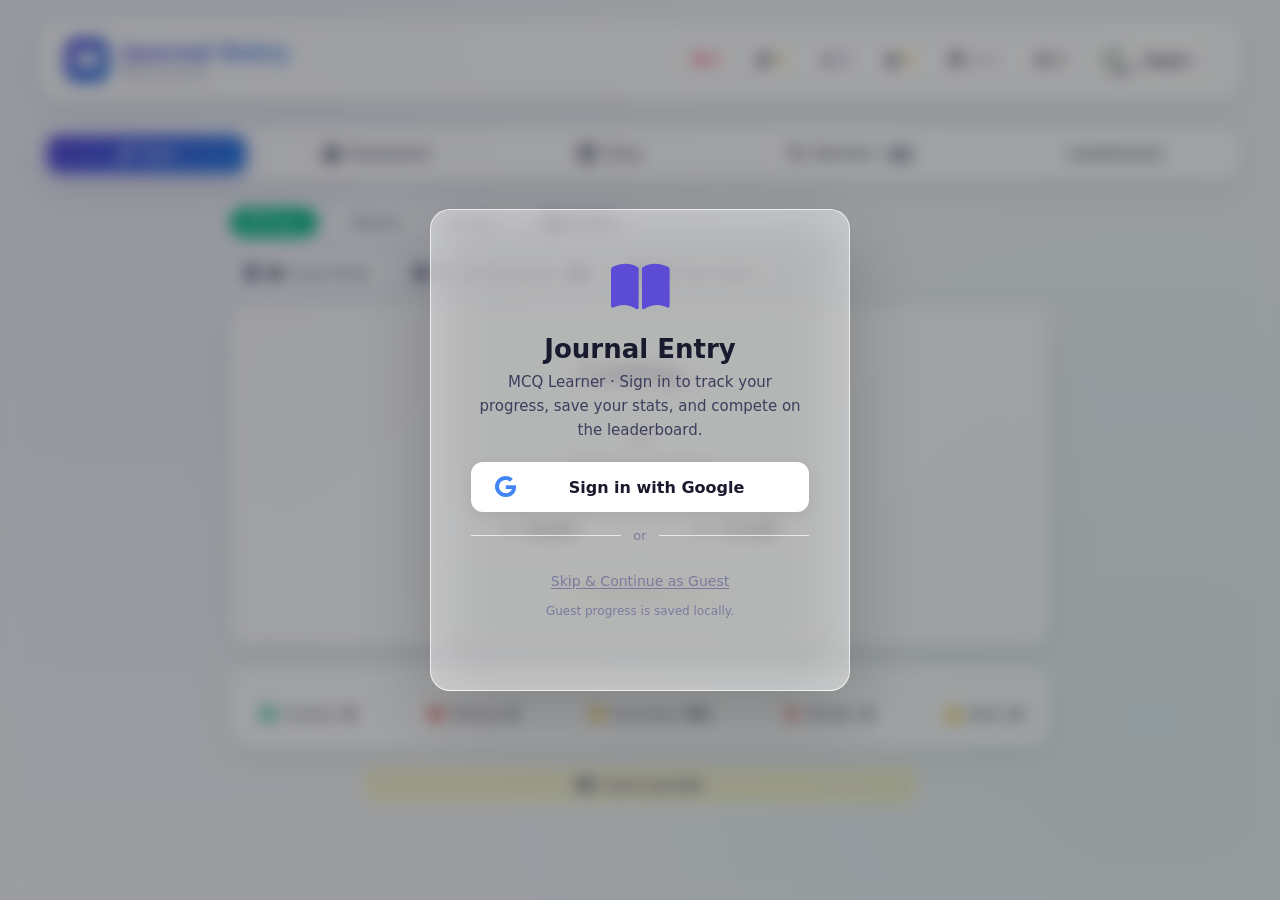
==== index.html @ 7df50076 "Add files via upload" ====
<!DOCTYPE html>
<html lang="bn">
<head>
    <meta charset="UTF-8" />
    <meta name="viewport" content="width=device-width, initial-scale=1.0" />
    <title>Journal Entry · MCQ Learner</title>
    <link rel="icon" type="image/png" href="jurnel entry.jpeg">
    <link rel="stylesheet" href="style.css">
    <link rel="stylesheet" href="https://cdnjs.cloudflare.com/ajax/libs/font-awesome/6.0.0-beta3/css/all.min.css" />
    <script src="https://www.gstatic.com/firebasejs/10.7.1/firebase-app-compat.js">
    </script>
    <script src="https://www.gstatic.com/firebasejs/10.7.1/firebase-auth-compat.js">
    </script>
    <script src="https://www.gstatic.com/firebasejs/10.7.1/firebase-firestore-compat.js">
    </script>
</head>
<body>
    <div class="app-container" id="app">

        <div class="toast-container" id="toastContainer"></div>

        <!-- ===== MAINTENANCE OVERLAY ===== -->
        <div class="maintenance-overlay" id="maintenanceOverlay">
            <div class="maintenance-box">
                <div class="m-icon">🔧</div>
                <h2>Maintenance Break</h2>
                <p>We're currently performing some improvements. Please check back shortly.</p>
                <div class="timer">
                    <i class="fas fa-clock"></i> Resumes in <span class="time" id="maintenanceCountdown">--:--</span>
                </div>
                <div class="footer-note">
                    <i class="fas fa-info-circle"></i> Thank you for your patience
                </div>
            </div>
        </div>

        <!-- ===== LOGIN OVERLAY ===== -->
        <div class="login-overlay" id="loginOverlay">
            <div class="login-card">
                <div class="login-icon"><i class="fas fa-book-open"></i></div>
                <h2>Journal Entry</h2>
                <p>MCQ Learner · Sign in to track your progress, save your stats, and compete on the leaderboard.</p>
                <button class="login-btn" id="loginBtn">
                    <i class="fab fa-google"></i>
                    <span class="btn-text">Sign in with Google</span>
                </button>
                <div class="login-loader" id="loginLoader">
                    <div class="spinner"></div>
                    <span>Signing in...</span>
                </div>
                <div class="divider">or</div>
                <button class="skip-btn" id="skipLoginBtn">Skip &amp; Continue as Guest</button>
                <p style="font-size:12px;color:var(--text-muted);margin-top:12px;">Guest progress is saved locally.</p>
            </div>
        </div>

        <!-- ===== HEADER ===== -->
        <header class="app-header" id="appHeader">
            <div class="logo-area">
                <div class="logo-icon"><i class="fas fa-book-open"></i></div>
                <div>
                    <div class="logo-text">Journal Entry</div>
                    <div class="logo-sub">MCQ Learner</div>
                </div>
            </div>
            <div class="header-stats" id="headerStats">
                <span class="stat-pill"><i class="fas fa-gem" style="color:var(--ruby-color);"></i> <span class="num rubies" id="hRubies">0</span></span>
                <span class="stat-pill"><i class="fas fa-coins"></i> <span class="num coins" id="hCoins">0</span></span>
                <span class="stat-pill"><i class="fas fa-bolt"></i> <span class="num xp" id="hXp">0</span></span>
                <span class="stat-pill"><i class="fas fa-star"></i> <span class="num points" id="hPoints">0</span></span>
                <span class="stat-pill"><i class="fas fa-trophy"></i> Lv.<span class="num level" id="hLevel">1</span></span>
                <span class="stat-pill"><i class="fas fa-fire"></i> <span class="num" id="hStreak">0</span></span>
                <div class="booster-status-bar" id="boosterStatusBar"></div>
                <div class="user-menu" id="userMenu">
                    <div class="user-info" id="userInfo">
                        <img class="user-avatar" id="userAvatar" src="https://ui-avatars.com/api/?name=Guest&background=5b4bd5&color=fff&size=36" alt="User" />
                        <span class="user-name" id="userNameDisplay">Guest</span>
                        <i class="fas fa-chevron-down"></i>
                    </div>
                    <div class="user-dropdown" id="userDropdown">
                        <button class="dropdown-item" id="logoutBtn"><i class="fas fa-sign-out-alt"></i> Sign Out</button>
                    </div>
                </div>
            </div>
        </header>

        <!-- ===== NAV ===== -->
        <nav class="nav-tabs" id="navTabs">
            <button class="nav-tab active" data-section="quiz"><i class="fas fa-pen-fancy"></i> Quiz</button>
            <button class="nav-tab" data-section="dashboard"><i class="fas fa-chart-pie"></i> Dashboard</button>
            <button class="nav-tab" data-section="shop"><i class="fas fa-store"></i> Shop</button>
            <button class="nav-tab" data-section="revision"><i class="fas fa-rotate-left"></i> Revision <span class="rev-count zero" id="revCountBadge">0</span></button>
            <button class="nav-tab" data-section="leaderboard"><i class="fas fa-ranking-star"></i> Leaderboard</button>
        </nav>

        <!-- ============================================================
        SECTION: QUIZ (UPDATED)
        ============================================================ -->
        <section class="section-panel active" id="section-quiz">
            <div class="quiz-container">

                <div class="quiz-header-bar">
                    <div class="quiz-difficulty" id="difficultyGroup">
                        <button class="diff-btn easy active" data-diff="easy"><i class="fas fa-seedling"></i> Easy</button>
                        <button class="diff-btn medium" data-diff="medium"><i class="fas fa-chart-simple"></i> Medium</button>
                        <button class="diff-btn hard" data-diff="hard"><i class="fas fa-bolt"></i> Hard</button>
                        <span id="smartDiffBadge" style="display:none;margin-left:8px;font-size:12px;font-weight:600;padding:4px 14px;border-radius:20px;background:var(--accent-1);color:#fff;">Adaptive</span>
                        <span class="diff-mode-label" id="diffModeLabel" style="margin-left:8px;">
                            <i class="fas fa-info-circle"></i> <span id="diffModeText">সরল লেনদেন</span>
                        </span>
                    </div>
                </div>

                <div class="mode-toggles">
                    <button class="mode-toggle" id="smartToggle">
                        <span class="toggle-dot"></span> <i class="fas fa-brain"></i> Smart Mode
                        <span class="smart-indicator" id="smartLevelIndicator" style="display:none;">Adaptive</span>
                    </button>
                    <button class="mode-toggle" id="revisionToggle">
                        <span class="toggle-dot"></span> <i class="fas fa-rotate-left"></i> Revision Mode
                        <span class="rev-count zero" id="revToggleCount">0</span>
                    </button>
                    <button class="mode-toggle" id="timerToggle">
                        <span class="toggle-dot"></span> <i class="fas fa-hourglass-half"></i> Timer Mode
                        <span class="timer-badge" id="timerBadge" style="display:none;">⏱</span>
                        <span class="hearts-inline" id="heartsInline">
                            <span id="heartsInlineDisplay"></span>
                            <span class="heart-count" id="heartsInlineCount">5</span>
                        </span>
                    </button>
                    <div class="timer-options" id="timerOptions">
                        <button class="timer-opt active" data-timer="5">5s</button>
                        <button class="timer-opt" data-timer="10">10s</button>
                    </div>
                </div>

                <div class="question-card" id="questionCard">
                    <div class="timer-display" id="timerDisplay">
                        <i class="fas fa-clock"></i> <span id="timerCountdown">5</span>s
                    </div>
                    <div class="transaction-display" id="transactionDisplay">Loading...</div>

                    <!-- UPDATED: Account name first, then "Debit or Credit ?" -->
                    <div class="account-prompt">
                        <strong id="accountName">—</strong>
                        <div class="account-question">Debit or Credit ?</div>
                    </div>

                    <div class="quiz-options" id="quizOptions">
                        <button class="quiz-opt debit" data-answer="debit"><i class="fas fa-arrow-right"></i> Debit</button>
                        <button class="quiz-opt credit" data-answer="credit"><i class="fas fa-arrow-left"></i> Credit</button>
                    </div>

                    <div class="quiz-action-bar">
                        <button class="hint-btn" id="hintBtn" disabled>
                            <i class="fas fa-lightbulb"></i> Use Hint
                            <span class="hint-count" id="hintCountDisplay">0</span>
                        </button>
                    </div>

                    <div class="feedback-box" id="feedbackBox">
                        <div class="fb-head">
                            <i class="fas fa-check-circle" id="fbIcon"></i>
                            <span class="fb-result" id="fbResult">Correct!</span>
                        </div>
                        <div class="fb-detail" id="fbDetail">Explanation...</div>
                        <div class="fb-rule-box" id="fbRuleBox">Rule: Asset ↑ = Debit</div>
                    </div>

                    <div class="auto-next-indicator" id="autoNextIndicator">
                        <i class="fas fa-clock"></i> Next question in <span class="countdown" id="countdownNum">5</span>s
                    </div>

                    <button class="next-btn-fallback" id="nextBtnFallback">Next Question →</button>
                </div>

                <div class="glass-card" style="margin-top:16px;">
                    <div class="quick-stats">
                        <span><i class="fas fa-check-circle" style="color:var(--accent-2);"></i> Correct: <strong id="qCorr2">0</strong></span>
                        <span><i class="fas fa-times-circle" style="color:var(--accent-4);"></i> Wrong: <strong id="qWron2">0</strong></span>
                        <span><i class="fas fa-bullseye" style="color:var(--accent-3);"></i> Accuracy: <strong id="qAcc2">0%</strong></span>
                        <span><i class="fas fa-fire" style="color:var(--accent-4);"></i> Streak: <strong id="qStreak2">0</strong></span>
                        <span><i class="fas fa-crown" style="color:var(--accent-3);"></i> Best: <strong id="qBestStreak2">0</strong></span>
                    </div>
                </div>

                <div class="Lern" style="margin-top:18px;">
                    <a href="lern.html" class="learn-more" id="learnJavedaBtn">
                        <i class="fas fa-book-open"></i> Learn Javeda
                    </a>
                </div>

            </div>
        </section>

        <!-- ============================================================
        SECTION: DASHBOARD (unchanged)
        ============================================================ -->
        <section class="section-panel" id="section-dashboard">
            <h2 style="font-size:24px;margin-bottom:20px;display:flex;align-items:center;gap:10px;">
                <i class="fas fa-chart-pie" style="color:var(--accent-1);"></i> Dashboard
            </h2>
            <div class="dash-grid" id="dashGrid">
                <div class="dash-stat"><div class="val" id="dTotal">0</div><div class="label">Total Q</div></div>
                <div class="dash-stat"><div class="val green" id="dCorrect">0</div><div class="label">Correct</div></div>
                <div class="dash-stat"><div class="val accent4" id="dWrong">0</div><div class="label">Wrong</div></div>
                <div class="dash-stat"><div class="val gold" id="dAccuracy">0%</div><div class="label">Accuracy</div></div>
                <div class="dash-stat"><div class="val coin-val" id="dCoins">0</div><div class="label">Coins</div></div>
                <div class="dash-stat"><div class="val ruby-val" id="dRubies">0</div><div class="label">Rubies</div></div>
                <div class="dash-stat"><div class="val heart-val" id="dHearts">0</div><div class="label">Hearts</div></div>
                <div class="dash-stat"><div class="val" id="dPoints">0</div><div class="label">Points</div></div>
                <div class="dash-stat"><div class="val" id="dXp">0</div><div class="label">XP</div></div>
                <div class="dash-stat"><div class="val gold" id="dLevel">1</div><div class="label">Level</div></div>
                <div class="dash-stat"><div class="val" id="dStreak">0</div><div class="label">Streak</div></div>
                <div class="dash-stat"><div class="val" id="dHints">0</div><div class="label">Hints</div></div>
            </div>

            <div class="glass-card" style="margin-bottom:20px;">
                <div style="display:flex;justify-content:space-between;font-size:14px;color:var(--text-secondary);">
                    <span><i class="fas fa-bolt" style="color:var(--accent-1);"></i> XP Progress</span>
                    <span id="xpProgressText">0 / 0</span>
                </div>
                <div class="xp-bar-wrap"><div class="xp-bar-fill" id="xpBarFill" style="width:0%;"></div></div>
            </div>

            <div class="glass-card" style="margin-bottom:20px;">
                <div style="display:flex;justify-content:space-between;align-items:center;flex-wrap:wrap;gap:8px;">
                    <span style="font-weight:600;"><i class="fas fa-award" style="color:var(--accent-3);"></i> Badges</span>
                    <span style="font-size:13px;color:var(--text-muted);" id="badgeCount">0 / 100</span>
                </div>
                <div class="badges-grid" id="badgesGrid"></div>
            </div>

            <div class="glass-card">
                <div style="font-weight:600;margin-bottom:10px;display:flex;align-items:center;gap:8px;">
                    <i class="fas fa-triangle-exclamation" style="color:var(--accent-4);"></i> Weak Topics
                    <span style="font-size:12px;font-weight:400;color:var(--text-muted);margin-left:auto;">% wrong</span>
                </div>
                <div id="weakTopics" class="text-center" style="color:var(--text-muted);padding:12px 0;">
                    No data yet.
                </div>
            </div>
        </section>

        <!-- ============================================================
        SECTION: SHOP (unchanged)
        ============================================================ -->
        <section class="section-panel" id="section-shop">
            <h2 style="font-size:24px;margin-bottom:20px;display:flex;align-items:center;gap:10px;">
                <i class="fas fa-store" style="color:var(--accent-3);"></i> Shop
            </h2>
            <div class="glass-card">
                <div style="display:flex;justify-content:space-between;align-items:center;flex-wrap:wrap;gap:12px;margin-bottom:16px;">
                    <span style="font-size:16px;color:var(--text-secondary);">
                        <i class="fas fa-coins" style="color:#d4a017;"></i> Coins: <strong id="shopCoins" style="color:var(--text-primary);">0</strong>
                    </span>
                    <span style="font-size:16px;color:var(--text-secondary);">
                        <i class="fas fa-gem" style="color:var(--ruby-color);"></i> Rubies: <strong id="shopRubies" style="color:var(--text-primary);">0</strong>
                    </span>
                    <span style="font-size:16px;color:var(--text-secondary);">
                        <i class="fas fa-lightbulb" style="color:#d4a017;"></i> Hints: <strong id="shopHints" style="color:var(--text-primary);">0</strong>
                    </span>
                </div>

                <!-- Hints -->
                <div class="shop-section">
                    <div class="shop-section-title"><i class="fas fa-lightbulb"></i> Hints</div>
                    <div class="shop-grid">
                        <div class="shop-item">
                            <div class="item-name">Single Pack</div>
                            <div class="item-desc"><span class="get-label">Get</span> 1 Hint</div>
                            <div class="item-price">
                                <span class="price-tag"><span class="coin-icon"><i class="fas fa-coins"></i></span> 6</span>
                            </div>
                            <button class="item-buy" data-type="hint" data-hints="1" data-price="6" data-rubies="0">Buy</button>
                        </div>
                        <div class="shop-item">
                            <div class="item-name">Starter Pack</div>
                            <div class="item-desc"><span class="get-label">Get</span> 10 Hints</div>
                            <div class="item-price">
                                <span class="price-tag"><span class="coin-icon"><i class="fas fa-coins"></i></span> 48</span>
                            </div>
                            <button class="item-buy" data-type="hint" data-hints="10" data-price="48" data-rubies="0">Buy</button>
                        </div>
                        <div class="shop-item">
                            <div class="item-name">Pro Pack</div>
                            <div class="item-desc"><span class="get-label">Get</span> 20 Hints + <span class="ruby-icon"><i class="fas fa-gem"></i></span> 2</div>
                            <div class="item-price">
                                <span class="price-tag"><span class="coin-icon"><i class="fas fa-coins"></i></span> 90</span>
                                <span class="price-tag"><span class="ruby-icon"><i class="fas fa-gem"></i></span> 2</span>
                            </div>
                            <button class="item-buy" data-type="hint" data-hints="20" data-price="90" data-rubies="2">Buy</button>
                        </div>
                        <div class="shop-item">
                            <div class="item-name">Master Pack</div>
                            <div class="item-desc"><span class="get-label">Get</span> 50 Hints + <span class="ruby-icon"><i class="fas fa-gem"></i></span> 5</div>
                            <div class="item-price">
                                <span class="price-tag"><span class="coin-icon"><i class="fas fa-coins"></i></span> 220</span>
                                <span class="price-tag"><span class="ruby-icon"><i class="fas fa-gem"></i></span> 5</span>
                            </div>
                            <button class="item-buy" data-type="hint" data-hints="50" data-price="220" data-rubies="5">Buy</button>
                        </div>
                    </div>
                </div>

                <!-- Coin Buy -->
                <div class="shop-section">
                    <div class="shop-section-title"><i class="fas fa-exchange-alt"></i> Coin Buy</div>
                    <div class="shop-grid">
                        <div class="shop-item">
                            <div class="item-name">Pocket Of Coin</div>
                            <div class="item-desc"><span class="get-label">Get</span> 50 <span class="coin-icon"><i class="fas fa-coins"></i></span></div>
                            <div class="item-price">
                                <span class="price-tag"><span class="ruby-icon"><i class="fas fa-gem"></i></span> 20</span>
                            </div>
                            <button class="item-buy ruby-buy" data-type="buycoins" data-coins="50" data-rubies="20">Buy</button>
                        </div>
                        <div class="shop-item">
                            <div class="item-name">Pile Of Coin</div>
                            <div class="item-desc"><span class="get-label">Get</span> 100 <span class="coin-icon"><i class="fas fa-coins"></i></span></div>
                            <div class="item-price">
                                <span class="price-tag"><span class="ruby-icon"><i class="fas fa-gem"></i></span> 38</span>
                            </div>
                            <button class="item-buy ruby-buy" data-type="buycoins" data-coins="100" data-rubies="38">Buy</button>
                        </div>
                        <div class="shop-item">
                            <div class="item-name">Bag Of Coin</div>
                            <div class="item-desc"><span class="get-label">Get</span> 300 <span class="coin-icon"><i class="fas fa-coins"></i></span></div>
                            <div class="item-price">
                                <span class="price-tag"><span class="ruby-icon"><i class="fas fa-gem"></i></span> 110</span>
                            </div>
                            <button class="item-buy ruby-buy" data-type="buycoins" data-coins="300" data-rubies="110">Buy</button>
                        </div>
                    </div>
                </div>

                <!-- Boosters -->
                <div class="shop-section">
                    <div class="shop-section-title"><i class="fas fa-rocket"></i> Boosters</div>
                    <div class="shop-grid">
                        <div class="shop-item" id="boosterPoint">
                            <div class="item-name">Point Booster</div>
                            <div class="item-desc">2× Points · 10 min</div>
                            <div class="item-price">
                                <span class="price-tag"><span class="coin-icon"><i class="fas fa-coins"></i></span> 25</span>
                                <span class="price-tag"><span class="ruby-icon"><i class="fas fa-gem"></i></span> 30</span>
                            </div>
                            <button class="item-buy gold" data-type="booster" data-booster="point" data-price-coins="25" data-price-rubies="30">Buy</button>
                            <div id="boosterPointStatus" style="margin-top:4px;"></div>
                        </div>
                        <div class="shop-item" id="boosterCoin">
                            <div class="item-name">Coin Booster</div>
                            <div class="item-desc">1.5× Coins · 5 min</div>
                            <div class="item-price">
                                <span class="price-tag"><span class="ruby-icon"><i class="fas fa-gem"></i></span> 50</span>
                            </div>
                            <button class="item-buy ruby-buy" data-type="booster" data-booster="coin" data-price-coins="0" data-price-rubies="50">Buy</button>
                            <div id="boosterCoinStatus" style="margin-top:4px;"></div>
                        </div>
                        <div class="shop-item" id="boosterStreak">
                            <div class="item-name">No Streak Break</div>
                            <div class="item-desc">Next 10 wrong don't break streak</div>
                            <div class="item-price">
                                <span class="price-tag"><span class="coin-icon"><i class="fas fa-coins"></i></span> 50</span>
                                <span class="price-tag"><span class="ruby-icon"><i class="fas fa-gem"></i></span> 15</span>
                            </div>
                            <button class="item-buy gold" data-type="booster" data-booster="streak" data-price-coins="50" data-price-rubies="15">Buy</button>
                            <div id="boosterStreakStatus" style="margin-top:4px;"></div>
                        </div>
                    </div>
                </div>

                <div class="text-center" style="margin-top:16px;font-size:13px;color:var(--text-muted);">
                    <i class="fas fa-info-circle"></i> Boosters activate immediately upon purchase.
                </div>
            </div>
        </section>

        <!-- ============================================================
        SECTION: REVISION (unchanged)
        ============================================================ -->
        <section class="section-panel" id="section-revision">
            <h2 style="font-size:24px;margin-bottom:20px;display:flex;align-items:center;gap:10px;">
                <i class="fas fa-rotate-left" style="color:var(--accent-1);"></i> Revision Mode
            </h2>
            <div class="glass-card">
                <p style="color:var(--text-secondary);margin-bottom:16px;">
                    Your wrong answers are saved. Activate <strong>Revision Mode</strong> in the Quiz to practice them again.
                </p>
                <div style="display:flex;gap:12px;flex-wrap:wrap;margin-bottom:16px;">
                    <button class="mode-toggle active" id="revisionModeBtn" style="margin-bottom:0;">
                        <span class="toggle-dot" style="background:var(--accent-1);"></span>
                        <i class="fas fa-rotate-left"></i> Revision Mode Active
                    </button>
                    <button class="mode-toggle" id="refreshRevisionBtn" style="margin-bottom:0;">
                        <i class="fas fa-sync"></i> Refresh
                    </button>
                </div>
                <div id="revisionListContainer">
                    <div class="revision-list" id="revisionList">
                        <div class="empty-state" style="padding:20px;">
                            <i class="fas fa-spinner fa-spin"></i>
                            <h3>Loading...</h3>
                        </div>
                    </div>
                </div>
            </div>
        </section>

        <!-- ============================================================
        SECTION: LEADERBOARD (unchanged)
        ============================================================ -->
        <section class="section-panel" id="section-leaderboard">
            <h2 style="font-size:24px;margin-bottom:20px;display:flex;align-items:center;gap:10px;">
                <i class="fas fa-ranking-star" style="color:var(--accent-1);"></i> Leaderboard
                <span style="font-size:13px;font-weight:400;color:var(--text-muted);margin-left:auto;">
                    <i class="fas fa-sync-alt fa-fw"></i> Auto-sync
                </span>
            </h2>
            <div class="glass-card">
                <div class="lb-filter-group" id="lbFilterGroup">
                    <button class="lb-filter-btn active" data-lb="xp"><i class="fas fa-bolt"></i> Top XP</button>
                    <button class="lb-filter-btn" data-lb="points"><i class="fas fa-star"></i> Top Points</button>
                    <button class="lb-filter-btn" data-lb="accuracy"><i class="fas fa-bullseye"></i> Top Accuracy</button>
                    <button class="lb-filter-btn" data-lb="badges"><i class="fas fa-award"></i> Top Badges</button>
                </div>
                <div id="leaderboardContainer">
                    <table class="lb-table">
                        <thead><tr><th>#</th><th>User</th><th>XP</th><th>Points</th><th>Accuracy</th><th>Badges</th></tr></thead>
                        <tbody id="lbBody"></tbody>
                    </table>
                    <div id="lbEmpty" class="empty-state">
                        <i class="fas fa-inbox"></i>
                        <h3>No data yet</h3>
                        <p>Complete some quizzes to appear on the leaderboard!</p>
                    </div>
                </div>
            </div>
        </section>

    </div>
    <script src="script.js"></script>
</body>
</html>
---- style.css ----
* {
  margin: 0;
  padding: 0;
  box-sizing: border-box;
}
:root {
  --bg-body: #eef2f7;
  --glass-bg: rgba(255, 255, 255, 0.5);
  --glass-border: rgba(255, 255, 255, 0.7);
  --glass-shadow: 0 8px 32px rgba(0, 0, 0, 0.08);
  --glass-blur: 20px;
  --text-primary: #1a1a2e;
  --text-secondary: #3d3d5c;
  --text-muted: #7a7a9e;
  --accent-1: #5b4bd5;
  --accent-2: #0fb88a;
  --accent-3: #e6a800;
  --accent-4: #d94f4f;
  --ruby-color: #e0115f;
  --gradient-1: linear-gradient(135deg, #5b4bd5, #2a7de1);
  --gradient-2: linear-gradient(135deg, #0fb88a, #1ac0a0);
  --gradient-3: linear-gradient(135deg, #e6a800, #f0b800);
  --gradient-ruby: linear-gradient(135deg, #e0115f, #c0392b);
  --radius: 20px;
  --radius-sm: 12px;
  --radius-xs: 8px;
  --transition: 0.25s ease;
  --font: "Segoe UI", system-ui, -apple-system, sans-serif;
  --font-bn: "Noto Sans Bengali", "Bangla", "SolaimanLipi", sans-serif;
  --toast-bg: rgba(30, 30, 50, 0.92);
  --toast-text: #f0f4ff;
  --heart-color: #ff3b6f;
}
html {
  scroll-behavior: smooth;
}
body {
  font-family: var(--font);
  background: var(--bg-body);
  color: var(--text-primary);
  min-height: 100vh;
  padding: 20px 16px 40px;
  background-image:
    radial-gradient(
      circle at 10% 20%,
      rgba(91, 75, 213, 0.06) 0%,
      transparent 50%
    ),
    radial-gradient(
      circle at 90% 80%,
      rgba(15, 184, 138, 0.06) 0%,
      transparent 50%
    );
}
::-webkit-scrollbar {
  width: 6px;
}
::-webkit-scrollbar-track {
  background: var(--bg-body);
}
::-webkit-scrollbar-thumb {
  background: var(--accent-1);
  border-radius: 10px;
}

.learn-more {
  padding: 10px 24px;
  border-radius: var(--radius-sm);
  border: 2px solid var(--glass-border);
  background: rgba(255, 215, 0, 0.15);
  color: rgb(97, 97, 142);
  font-family: var(--font);
  font-size: 14px;
  font-weight: 600;
  cursor: pointer;
  transition: var(--transition);
  display: flex;
  align-items: center;
  gap: 8px;
  margin: 10px auto 0 auto;
  width: 68%;
  text-decoration: none;
  justify-content: center;
}
.learn-more:hover {
  background: rgba(255, 215, 0, 0.25);
  transform: translateY(-2px);
}
.app-container {
  max-width: 1200px;
  margin: 0 auto;
  position: relative;
  z-index: 1;
}

.glass-card {
  background: var(--glass-bg);
  backdrop-filter: blur(var(--glass-blur));
  -webkit-backdrop-filter: blur(var(--glass-blur));
  border: 1px solid var(--glass-border);
  border-radius: var(--radius);
  box-shadow: var(--glass-shadow);
  transition: var(--transition);
  padding: 24px 28px;
}
.glass-card:hover {
  border-color: rgba(255, 255, 255, 0.85);
  box-shadow: 0 12px 40px rgba(0, 0, 0, 0.1);
}

.app-header {
  display: flex;
  align-items: center;
  justify-content: space-between;
  flex-wrap: wrap;
  gap: 12px;
  margin-bottom: 28px;
  padding: 16px 24px;
  background: var(--glass-bg);
  backdrop-filter: blur(var(--glass-blur));
  border: 1px solid var(--glass-border);
  border-radius: var(--radius);
  box-shadow: var(--glass-shadow);
}
.logo-area {
  display: flex;
  align-items: center;
  gap: 14px;
}
.logo-icon {
  width: 44px;
  height: 44px;
  background: var(--gradient-1);
  border-radius: var(--radius-sm);
  display: flex;
  align-items: center;
  justify-content: center;
  font-size: 20px;
  font-weight: 700;
  color: #fff;
}
.logo-text {
  font-size: 22px;
  font-weight: 700;
  background: var(--gradient-1);
  -webkit-background-clip: text;
  -webkit-text-fill-color: transparent;
  background-clip: text;
  letter-spacing: 0.3px;
}
.logo-sub {
  font-size: 13px;
  color: var(--text-muted);
}
.header-stats {
  display: flex;
  align-items: center;
  gap: 10px;
  flex-wrap: wrap;
}
.stat-pill {
  background: rgba(255, 255, 255, 0.5);
  border: 1px solid var(--glass-border);
  border-radius: 30px;
  padding: 4px 12px;
  font-size: 12px;
  color: var(--text-secondary);
  display: flex;
  align-items: center;
  gap: 4px;
  backdrop-filter: blur(6px);
  white-space: nowrap;
}
.stat-pill .num {
  color: var(--text-primary);
  font-weight: 600;
}
.stat-pill i {
  font-size: 13px;
  width: 16px;
  text-align: center;
}
.stat-pill .num.points {
  color: var(--accent-3);
}
.stat-pill .num.xp {
  color: var(--accent-1);
}
.stat-pill .num.coins {
  color: #d4a017;
}
.stat-pill .num.rubies {
  color: var(--ruby-color);
}
.stat-pill .num.hearts {
  color: var(--heart-color);
}
.stat-pill .num.level {
  color: var(--accent-1);
}
.stat-pill .booster-active {
  color: var(--accent-2);
  font-size: 11px;
  margin-left: 2px;
}
.user-name-display {
  cursor: pointer;
  font-size: 13px;
  font-weight: 600;
  color: var(--text-primary);
  padding: 4px 8px;
  border-radius: 20px;
  background: rgba(255, 255, 255, 0.3);
  border: 1px solid var(--glass-border);
  transition: var(--transition);
  display: inline-flex;
  align-items: center;
  gap: 6px;
}
.user-name-display:hover {
  background: rgba(255, 255, 255, 0.55);
  border-color: var(--accent-1);
}
.user-name-display i {
  font-size: 11px;
  color: var(--text-muted);
}

.nav-tabs {
  display: flex;
  gap: 6px;
  background: var(--glass-bg);
  backdrop-filter: blur(var(--glass-blur));
  border: 1px solid var(--glass-border);
  border-radius: var(--radius);
  padding: 6px;
  margin-bottom: 28px;
  flex-wrap: wrap;
  box-shadow: var(--glass-shadow);
}
.nav-tab {
  padding: 10px 22px;
  border-radius: var(--radius-sm);
  border: none;
  background: transparent;
  color: var(--text-secondary);
  font-family: var(--font);
  font-size: 15px;
  font-weight: 500;
  cursor: pointer;
  transition: var(--transition);
  flex: 1 1 auto;
  text-align: center;
  min-width: 80px;
  display: flex;
  align-items: center;
  justify-content: center;
  gap: 8px;
}
.nav-tab:hover {
  color: var(--text-primary);
  background: rgba(255, 255, 255, 0.4);
}
.nav-tab.active {
  background: var(--gradient-1);
  color: #fff;
  box-shadow: 0 4px 16px rgba(91, 75, 213, 0.3);
}
.nav-tab i {
  font-size: 16px;
}

.section-panel {
  display: none;
  animation: fadeUp 0.35s ease;
}
.section-panel.active {
  display: block;
}
@keyframes fadeUp {
  from {
    opacity: 0;
    transform: translateY(16px);
  }
  to {
    opacity: 1;
    transform: translateY(0);
  }
}

/* ----- rest of CSS unchanged (too long, omitted for brevity) ----- */
.quiz-container {
  max-width: 820px;
  margin: 0 auto;
}
.quiz-header-bar {
  display: flex;
  justify-content: space-between;
  align-items: center;
  flex-wrap: wrap;
  gap: 12px;
  margin-bottom: 20px;
}
.quiz-difficulty {
  display: flex;
  gap: 8px;
  flex-wrap: wrap;
  align-items: center;
}
.diff-btn {
  padding: 6px 18px;
  border-radius: 30px;
  border: 1px solid var(--glass-border);
  background: rgba(255, 255, 255, 0.3);
  color: var(--text-secondary);
  font-family: var(--font);
  font-size: 13px;
  cursor: pointer;
  transition: var(--transition);
  display: flex;
  align-items: center;
  gap: 6px;
}
.diff-btn:hover {
  background: rgba(255, 255, 255, 0.55);
  color: var(--text-primary);
}
.diff-btn.active {
  background: var(--accent-1);
  border-color: var(--accent-1);
  color: #fff;
}
.diff-btn.easy.active {
  background: var(--accent-2);
  border-color: var(--accent-2);
}
.diff-btn.medium.active {
  background: var(--accent-3);
  border-color: var(--accent-3);
  color: #1a1a2e;
}
.diff-btn.hard.active {
  background: var(--accent-4);
  border-color: var(--accent-4);
}
.diff-btn.disabled-mode {
  opacity: 0.4;
  cursor: not-allowed;
  pointer-events: none;
}

.question-card {
  background: var(--glass-bg);
  backdrop-filter: blur(var(--glass-blur));
  border: 1px solid var(--glass-border);
  border-radius: var(--radius);
  padding: 32px 28px;
  box-shadow: var(--glass-shadow);
  margin-bottom: 20px;
  transition: var(--transition);
  position: relative;
}
.transaction-display {
  font-family: var(--font-bn);
  font-size: 24px;
  font-weight: 600;
  text-align: center;
  padding: 16px 0 8px;
  color: var(--text-primary);
  line-height: 1.6;
  min-height: 70px;
}
.account-prompt {
  text-align: center;
  font-size: 17px;
  color: var(--text-secondary);
  margin: 12px 0 8px;
}
.account-prompt strong {
  color: var(--text-primary);
  font-size: 22px;
  display: block;
  margin-top: 4px;
  font-family: var(--font-bn);
}
.quiz-options {
  display: flex;
  gap: 16px;
  justify-content: center;
  margin-top: 24px;
  flex-wrap: wrap;
}
.quiz-opt {
  padding: 14px 48px;
  border-radius: var(--radius-sm);
  border: 2px solid var(--glass-border);
  background: rgba(255, 255, 255, 0.3);
  color: var(--text-primary);
  font-family: var(--font);
  font-size: 17px;
  font-weight: 600;
  cursor: pointer;
  transition: var(--transition);
  min-width: 140px;
  display: flex;
  align-items: center;
  justify-content: center;
  gap: 10px;
}
.quiz-opt:hover {
  background: rgba(255, 255, 255, 0.55);
  border-color: rgba(255, 255, 255, 0.8);
  transform: translateY(-2px);
}
.quiz-opt.debit:hover {
  border-color: var(--accent-2);
  box-shadow: 0 0 24px rgba(15, 184, 138, 0.15);
}
.quiz-opt.credit:hover {
  border-color: var(--accent-4);
  box-shadow: 0 0 24px rgba(217, 79, 79, 0.15);
}
.quiz-opt:disabled {
  cursor: not-allowed;
  opacity: 0.5;
  transform: none !important;
}
.quiz-opt.correct {
  border-color: var(--accent-2) !important;
  background: rgba(15, 184, 138, 0.2) !important;
  box-shadow: 0 0 30px rgba(15, 184, 138, 0.15);
}
.quiz-opt.wrong {
  border-color: var(--accent-4) !important;
  background: rgba(217, 79, 79, 0.2) !important;
  box-shadow: 0 0 30px rgba(217, 79, 79, 0.15);
}
.quiz-opt.show-correct {
  border-color: var(--accent-2) !important;
  background: rgba(15, 184, 138, 0.1) !important;
}
.quiz-opt.timeout {
  border-color: var(--accent-4) !important;
  background: rgba(217, 79, 79, 0.25) !important;
  box-shadow: 0 0 30px rgba(217, 79, 79, 0.2);
}

.feedback-box {
  margin-top: 24px;
  padding: 18px 22px;
  border-radius: var(--radius-sm);
  display: none;
  animation: fadeUp 0.3s ease;
}
.feedback-box.show {
  display: block;
}
.feedback-box.correct {
  background: rgba(15, 184, 138, 0.12);
  border: 1px solid rgba(15, 184, 138, 0.3);
}
.feedback-box.wrong {
  background: rgba(217, 79, 79, 0.12);
  border: 1px solid rgba(217, 79, 79, 0.3);
}
.feedback-box .fb-head {
  font-size: 17px;
  font-weight: 600;
  display: flex;
  align-items: center;
  gap: 10px;
}
.feedback-box .fb-head i {
  font-size: 22px;
}
.feedback-box .fb-result {
  font-weight: 700;
  font-size: 18px;
}
.feedback-box .fb-result.correct-text {
  color: var(--accent-2);
}
.feedback-box .fb-result.wrong-text {
  color: var(--accent-4);
}
.feedback-box .fb-detail {
  margin-top: 6px;
  color: var(--text-secondary);
  font-size: 15px;
  line-height: 1.8;
}
.feedback-box .fb-detail strong {
  color: var(--text-primary);
}
.feedback-box .fb-rule-box {
  margin-top: 8px;
  padding: 10px 16px;
  background: rgba(255, 255, 255, 0.4);
  border-radius: var(--radius-xs);
  font-size: 14px;
  border-left: 3px solid var(--accent-1);
  color: var(--text-secondary);
}
.feedback-box .fb-rule-box strong {
  color: var(--text-primary);
}

.auto-next-indicator {
  text-align: center;
  margin-top: 16px;
  font-size: 13px;
  color: var(--text-muted);
  display: none;
  align-items: center;
  justify-content: center;
  gap: 8px;
}
.auto-next-indicator.show {
  display: flex;
}
.auto-next-indicator i {
  font-size: 14px;
  color: var(--accent-1);
}
.auto-next-indicator .countdown {
  font-weight: 600;
  color: var(--text-primary);
  min-width: 20px;
}

.quiz-action-bar {
  display: flex;
  gap: 12px;
  justify-content: center;
  margin-top: 16px;
  flex-wrap: wrap;
}
.hint-btn {
  padding: 10px 24px;
  border-radius: var(--radius-sm);
  border: 2px solid var(--glass-border);
  background: rgba(255, 215, 0, 0.15);
  color: var(--text-primary);
  font-family: var(--font);
  font-size: 14px;
  font-weight: 600;
  cursor: pointer;
  transition: var(--transition);
  display: flex;
  align-items: center;
  gap: 8px;
}
.hint-btn:hover:not(:disabled) {
  background: rgba(255, 215, 0, 0.25);
  transform: translateY(-2px);
}
.hint-btn:disabled {
  opacity: 0.4;
  cursor: not-allowed;
}
.hint-btn i {
  color: #d4a017;
}
.hint-btn .hint-count {
  background: rgba(0, 0, 0, 0.1);
  padding: 0 8px;
  border-radius: 12px;
  font-size: 12px;
}

.quick-stats {
  display: flex;
  flex-wrap: wrap;
  gap: 12px;
  justify-content: space-between;
  margin-top: 16px;
}
.quick-stats span {
  font-size: 14px;
  color: var(--text-secondary);
  display: flex;
  align-items: center;
  gap: 6px;
}
.quick-stats span i {
  font-size: 14px;
  width: 18px;
  text-align: center;
}
.quick-stats span strong {
  color: var(--text-primary);
  font-weight: 600;
}

.mode-toggles {
  display: flex;
  gap: 12px;
  flex-wrap: wrap;
  margin-bottom: 16px;
  align-items: center;
}
.mode-toggle {
  display: flex;
  align-items: center;
  gap: 8px;
  padding: 6px 16px 6px 12px;
  border-radius: 30px;
  border: 1px solid var(--glass-border);
  background: rgba(255, 255, 255, 0.3);
  color: var(--text-secondary);
  font-family: var(--font);
  font-size: 13px;
  cursor: pointer;
  transition: var(--transition);
}
.mode-toggle:hover {
  background: rgba(255, 255, 255, 0.5);
}
.mode-toggle.active {
  border-color: var(--accent-1);
  background: rgba(91, 75, 213, 0.1);
  color: var(--text-primary);
}
.mode-toggle .toggle-dot {
  width: 18px;
  height: 18px;
  border-radius: 50%;
  background: var(--text-muted);
  transition: var(--transition);
  display: inline-block;
  flex-shrink: 0;
}
.mode-toggle.active .toggle-dot {
  background: var(--accent-1);
  box-shadow: 0 0 16px rgba(91, 75, 213, 0.3);
}
.mode-toggle i {
  font-size: 14px;
}
.mode-toggle.disabled-mode {
  opacity: 0.4;
  cursor: not-allowed;
  pointer-events: none;
}

.hearts-inline {
  display: none;
  align-items: center;
  gap: 3px;
  font-size: 16px;
  margin-left: 4px;
  padding: 2px 10px 2px 6px;
  border-radius: 20px;
  background: rgba(255, 255, 255, 0.25);
  border: 1px solid var(--glass-border);
}
.hearts-inline.show {
  display: inline-flex;
}
.hearts-inline .heart {
  color: var(--heart-color);
  transition: all 0.3s ease;
  font-size: 14px;
}
.hearts-inline .heart.lost {
  color: #ddd;
  transform: scale(0.8);
}
.hearts-inline .heart-count {
  font-size: 11px;
  font-weight: 700;
  color: var(--text-secondary);
  margin-left: 2px;
}

.timer-options {
  display: none;
  gap: 8px;
  align-items: center;
  margin-left: 4px;
}
.timer-options.show {
  display: flex;
}
.timer-opt {
  padding: 4px 14px;
  border-radius: 20px;
  border: 1px solid var(--glass-border);
  background: rgba(255, 255, 255, 0.25);
  color: var(--text-secondary);
  font-family: var(--font);
  font-size: 12px;
  font-weight: 600;
  cursor: pointer;
  transition: var(--transition);
}
.timer-opt:hover {
  background: rgba(255, 255, 255, 0.45);
}
.timer-opt.active {
  border-color: var(--accent-1);
  background: rgba(91, 75, 213, 0.12);
  color: var(--text-primary);
}
.timer-opt:disabled {
  opacity: 0.3;
  cursor: not-allowed;
  pointer-events: none;
}
.timer-display {
  font-size: 20px;
  font-weight: 700;
  text-align: center;
  padding: 8px 0;
  color: var(--accent-1);
  font-variant-numeric: tabular-nums;
  display: none;
}
.timer-display.show {
  display: block;
}
.timer-display.warning {
  color: var(--accent-4);
  animation: pulse-timer 0.5s ease infinite alternate;
}
@keyframes pulse-timer {
  from {
    opacity: 0.6;
    transform: scale(0.98);
  }
  to {
    opacity: 1;
    transform: scale(1.02);
  }
}

.dash-grid {
  display: grid;
  grid-template-columns: repeat(auto-fit, minmax(150px, 1fr));
  gap: 16px;
  margin-bottom: 24px;
}
.dash-stat {
  text-align: center;
  padding: 20px 12px;
  background: var(--glass-bg);
  backdrop-filter: blur(10px);
  border: 1px solid var(--glass-border);
  border-radius: var(--radius-sm);
}
.dash-stat .val {
  font-size: 28px;
  font-weight: 700;
  background: var(--gradient-1);
  -webkit-background-clip: text;
  -webkit-text-fill-color: transparent;
  background-clip: text;
}
.dash-stat .val.green {
  background: var(--gradient-2);
  -webkit-background-clip: text;
  -webkit-text-fill-color: transparent;
  background-clip: text;
}
.dash-stat .val.gold {
  background: var(--gradient-3);
  -webkit-background-clip: text;
  -webkit-text-fill-color: transparent;
  background-clip: text;
}
.dash-stat .val.accent4 {
  background: var(--accent-4);
  -webkit-background-clip: text;
  -webkit-text-fill-color: transparent;
  background-clip: text;
}
.dash-stat .val.coin-val {
  color: #d4a017;
  background: none;
  -webkit-text-fill-color: #d4a017;
}
.dash-stat .val.ruby-val {
  color: var(--ruby-color);
  background: none;
  -webkit-text-fill-color: var(--ruby-color);
}
.dash-stat .val.heart-val {
  color: var(--heart-color);
  background: none;
  -webkit-text-fill-color: var(--heart-color);
}
.dash-stat .label {
  font-size: 13px;
  color: var(--text-secondary);
  margin-top: 4px;
}

.xp-bar-wrap {
  background: rgba(255, 255, 255, 0.4);
  border-radius: 30px;
  height: 8px;
  overflow: hidden;
  margin: 8px 0 4px;
}
.xp-bar-fill {
  height: 100%;
  border-radius: 30px;
  background: var(--gradient-1);
  transition: width 0.6s ease;
  width: 0%;
}
.xp-label {
  font-size: 12px;
  color: var(--text-muted);
  display: flex;
  justify-content: space-between;
}

.badges-grid {
  display: grid;
  grid-template-columns: repeat(auto-fill, minmax(150px, 1fr));
  gap: 8px;
  margin-top: 12px;
}
.badge-item {
  display: flex;
  align-items: center;
  gap: 10px;
  padding: 8px 12px;
  border-radius: var(--radius-sm);
  background: var(--glass-bg);
  border: 1px solid var(--glass-border);
  font-size: 12px;
  color: var(--text-secondary);
  transition: var(--transition);
}
.badge-item .b-icon {
  font-size: 20px;
  width: 28px;
  text-align: center;
  flex-shrink: 0;
}
.badge-item .b-icon.unlocked {
  color: var(--accent-3);
}
.badge-item .b-icon.locked {
  color: var(--text-muted);
  opacity: 0.4;
}
.badge-item .b-info .b-name {
  font-weight: 600;
  color: var(--text-primary);
  font-size: 12px;
}
.badge-item .b-info .b-desc {
  font-size: 10px;
  color: var(--text-muted);
}
.badge-item.locked {
  opacity: 0.5;
  filter: grayscale(0.4);
}

.weak-topics-container {
  display: flex;
  flex-direction: column;
  gap: 8px;
  margin-top: 8px;
}
.weak-topic-item {
  padding: 8px 14px;
  background: rgba(255, 255, 255, 0.3);
  border-radius: var(--radius-xs);
  display: flex;
  justify-content: space-between;
  align-items: center;
  font-size: 14px;
  color: var(--text-secondary);
}
.weak-topic-item .topic-name {
  font-weight: 500;
}
.weak-topic-item .topic-pct {
  font-weight: 700;
  font-size: 15px;
}
.weak-topic-item .topic-pct.high {
  color: var(--accent-4);
}
.weak-topic-item .topic-pct.medium {
  color: var(--accent-3);
}
.weak-topic-item .topic-pct.low {
  color: var(--accent-2);
}
.weak-topic-item .topic-bar-wrap {
  flex: 1;
  margin: 0 12px;
  height: 6px;
  background: rgba(255, 255, 255, 0.3);
  border-radius: 10px;
  overflow: hidden;
  max-width: 120px;
}
.weak-topic-item .topic-bar-fill {
  height: 100%;
  border-radius: 10px;
  transition: width 0.6s ease;
  background: var(--gradient-1);
}
.weak-topic-item .topic-bar-fill.high {
  background: var(--accent-4);
}
.weak-topic-item .topic-bar-fill.medium {
  background: var(--accent-3);
}
.weak-topic-item .topic-bar-fill.low {
  background: var(--accent-2);
}

.revision-list {
  display: flex;
  flex-direction: column;
  gap: 8px;
  margin-top: 12px;
}
.revision-item {
  padding: 10px 16px;
  background: rgba(255, 255, 255, 0.3);
  border-radius: var(--radius-xs);
  border-left: 3px solid var(--accent-4);
  font-size: 14px;
  color: var(--text-secondary);
  display: flex;
  justify-content: space-between;
  align-items: center;
  flex-wrap: wrap;
  gap: 8px;
}
.revision-item strong {
  color: var(--text-primary);
}
.revision-item .meta {
  font-size: 12px;
  color: var(--text-muted);
  display: block;
  margin-top: 2px;
}
.revision-item .badge-wrong {
  background: var(--accent-4);
  color: #fff;
  font-size: 10px;
  padding: 2px 10px;
  border-radius: 20px;
  font-weight: 600;
}

.lb-table {
  width: 100%;
  border-collapse: collapse;
  font-size: 14px;
}
.lb-table th {
  text-align: left;
  padding: 10px 12px;
  color: var(--text-secondary);
  font-weight: 500;
  border-bottom: 1px solid var(--glass-border);
}
.lb-table td {
  padding: 10px 12px;
  border-bottom: 1px solid rgba(0, 0, 0, 0.04);
}
.lb-table tr:hover td {
  background: rgba(255, 255, 255, 0.3);
}
.lb-rank {
  font-weight: 700;
  color: var(--accent-3);
}
.lb-rank.gold {
  color: #c8a000;
}
.lb-rank.silver {
  color: #a0a0b0;
}
.lb-rank.bronze {
  color: #b87a40;
}
.lb-user-row td {
  background: rgba(91, 75, 213, 0.06);
}
.lb-filter-group {
  display: flex;
  gap: 10px;
  flex-wrap: wrap;
  margin-bottom: 16px;
}
.lb-filter-btn {
  padding: 6px 18px;
  border-radius: 30px;
  border: 1px solid var(--glass-border);
  background: rgba(255, 255, 255, 0.3);
  color: var(--text-secondary);
  font-family: var(--font);
  font-size: 13px;
  cursor: pointer;
  transition: var(--transition);
  display: flex;
  align-items: center;
  gap: 6px;
}
.lb-filter-btn:hover {
  background: rgba(255, 255, 255, 0.55);
}
.lb-filter-btn.active {
  border-color: var(--accent-1);
  background: rgba(91, 75, 213, 0.08);
  color: var(--text-primary);
}
.empty-state {
  text-align: center;
  padding: 40px 20px;
  color: var(--text-secondary);
}
.empty-state i {
  font-size: 40px;
  margin-bottom: 12px;
  opacity: 0.4;
  color: var(--text-muted);
}
.empty-state h3 {
  color: var(--text-primary);
  margin-bottom: 6px;
}

.toast-container {
  position: fixed;
  top: 24px;
  right: 24px;
  z-index: 9999;
  display: flex;
  flex-direction: column;
  gap: 10px;
  pointer-events: none;
  max-width: 360px;
  width: 100%;
}
.toast {
  background: var(--toast-bg);
  backdrop-filter: blur(12px);
  border: 1px solid rgba(255, 255, 255, 0.15);
  border-radius: var(--radius-sm);
  padding: 14px 20px;
  color: var(--toast-text);
  font-family: var(--font);
  font-size: 14px;
  box-shadow: 0 8px 32px rgba(0, 0, 0, 0.25);
  transform: translateX(120%);
  opacity: 0;
  transition:
    transform 0.4s cubic-bezier(0.34, 1.56, 0.64, 1),
    opacity 0.3s ease;
  pointer-events: auto;
  display: flex;
  align-items: center;
  gap: 12px;
}
.toast.show {
  transform: translateX(0);
  opacity: 1;
}
.toast.hide {
  transform: translateX(120%);
  opacity: 0;
}
.toast .toast-icon {
  font-size: 22px;
  flex-shrink: 0;
  width: 32px;
  text-align: center;
}
.toast .toast-icon.gain {
  color: var(--accent-2);
}
.toast .toast-icon.loss {
  color: var(--accent-4);
}
.toast .toast-icon.coin {
  color: #d4a017;
}
.toast .toast-icon.ruby {
  color: var(--ruby-color);
}
.toast .toast-icon.heart {
  color: var(--heart-color);
}
.toast .toast-content {
  flex: 1;
}
.toast .toast-content .toast-title {
  font-weight: 600;
  font-size: 14px;
}
.toast .toast-content .toast-desc {
  font-size: 13px;
  opacity: 0.8;
  margin-top: 2px;
}
.toast .toast-content .toast-desc .highlight-gain {
  color: var(--accent-2);
  font-weight: 600;
}
.toast .toast-content .toast-desc .highlight-loss {
  color: var(--accent-4);
  font-weight: 600;
}
.toast .toast-content .toast-desc .highlight-coin {
  color: #d4a017;
  font-weight: 600;
}
.toast .toast-content .toast-desc .highlight-ruby {
  color: var(--ruby-color);
  font-weight: 600;
}
.toast .toast-content .toast-desc .highlight-heart {
  color: var(--heart-color);
  font-weight: 600;
}
.toast .toast-close {
  background: none;
  border: none;
  color: rgba(255, 255, 255, 0.4);
  font-size: 16px;
  cursor: pointer;
  padding: 4px;
  transition: var(--transition);
  pointer-events: auto;
}
.toast .toast-close:hover {
  color: rgba(255, 255, 255, 0.8);
}

.login-overlay {
  position: fixed;
  top: 0;
  left: 0;
  width: 100%;
  height: 100%;
  background: rgba(0, 0, 0, 0.35);
  backdrop-filter: blur(8px);
  -webkit-backdrop-filter: blur(8px);
  z-index: 10000;
  display: flex;
  align-items: center;
  justify-content: center;
  transition: opacity 0.5s ease;
}
.login-overlay.hidden {
  opacity: 0;
  pointer-events: none;
}
.login-card {
  background: var(--glass-bg);
  backdrop-filter: blur(30px);
  border: 1px solid var(--glass-border);
  border-radius: var(--radius);
  padding: 48px 40px;
  max-width: 420px;
  width: 100%;
  box-shadow: 0 24px 80px rgba(0, 0, 0, 0.2);
  text-align: center;
  transform: scale(0.95);
  transition: transform 0.4s cubic-bezier(0.34, 1.56, 0.64, 1);
}
.login-overlay:not(.hidden) .login-card {
  transform: scale(1);
}
.login-card .login-icon {
  font-size: 52px;
  color: var(--accent-1);
  margin-bottom: 16px;
}
.login-card h2 {
  font-size: 26px;
  font-weight: 700;
  margin-bottom: 6px;
  color: var(--text-primary);
}
.login-card p {
  color: var(--text-secondary);
  font-size: 15px;
  margin-bottom: 20px;
  line-height: 1.6;
}
.login-card .login-btn {
  display: flex;
  align-items: center;
  justify-content: center;
  gap: 12px;
  width: 100%;
  padding: 14px 24px;
  border-radius: var(--radius-sm);
  border: none;
  background: #fff;
  color: #1a1a2e;
  font-family: var(--font);
  font-size: 16px;
  font-weight: 600;
  cursor: pointer;
  transition: var(--transition);
  box-shadow: 0 4px 16px rgba(0, 0, 0, 0.08);
}
.login-card .login-btn:hover {
  transform: translateY(-2px);
  box-shadow: 0 8px 28px rgba(0, 0, 0, 0.12);
}
.login-card .login-btn i {
  font-size: 22px;
  color: #4285f4;
}
.login-card .login-btn .btn-text {
  flex: 1;
  text-align: center;
}
.login-card .login-loader {
  display: none;
  align-items: center;
  justify-content: center;
  gap: 10px;
  padding: 14px 24px;
  width: 100%;
  border-radius: var(--radius-sm);
  background: rgba(255, 255, 255, 0.3);
  color: var(--text-secondary);
  font-size: 15px;
}
.login-card .login-loader .spinner {
  width: 20px;
  height: 20px;
  border: 3px solid rgba(0, 0, 0, 0.1);
  border-top-color: var(--accent-1);
  border-radius: 50%;
  animation: spin 0.6s linear infinite;
}
@keyframes spin {
  to {
    transform: rotate(360deg);
  }
}
.login-card .skip-btn {
  display: inline-block;
  margin-top: 14px;
  color: var(--text-muted);
  font-size: 14px;
  cursor: pointer;
  transition: var(--transition);
  background: none;
  border: none;
  font-family: var(--font);
  text-decoration: underline;
  text-underline-offset: 2px;
}
.login-card .skip-btn:hover {
  color: var(--text-primary);
}
.login-card .divider {
  display: flex;
  align-items: center;
  gap: 12px;
  margin: 16px 0;
  color: var(--text-muted);
  font-size: 13px;
}
.login-card .divider::before,
.login-card .divider::after {
  content: "";
  flex: 1;
  height: 1px;
  background: var(--glass-border);
}

.user-avatar {
  width: 36px;
  height: 36px;
  border-radius: 50%;
  object-fit: cover;
  border: 2px solid var(--glass-border);
  cursor: pointer;
  transition: var(--transition);
  flex-shrink: 0;
}
.user-avatar:hover {
  border-color: var(--accent-1);
  transform: scale(1.05);
}
.user-menu {
  position: relative;
  display: inline-flex;
  align-items: center;
  gap: 8px;
  cursor: pointer;
}
.user-menu .user-info {
  display: flex;
  align-items: center;
  gap: 6px;
  padding: 4px 12px 4px 6px;
  border-radius: 30px;
  background: rgba(255, 255, 255, 0.3);
  border: 1px solid var(--glass-border);
  transition: var(--transition);
  cursor: pointer;
}
.user-menu .user-info:hover {
  background: rgba(255, 255, 255, 0.55);
  border-color: var(--accent-1);
}
.user-menu .user-info .user-name {
  font-size: 13px;
  font-weight: 600;
  color: var(--text-primary);
  max-width: 100px;
  overflow: hidden;
  text-overflow: ellipsis;
  white-space: nowrap;
}
.user-menu .user-info i {
  font-size: 10px;
  color: var(--text-muted);
}
.user-dropdown {
  position: absolute;
  top: 44px;
  right: 0;
  background: var(--glass-bg);
  backdrop-filter: blur(20px);
  border: 1px solid var(--glass-border);
  border-radius: var(--radius-sm);
  padding: 12px 0;
  min-width: 180px;
  box-shadow: var(--glass-shadow);
  display: none;
  z-index: 100;
}
.user-dropdown.show {
  display: block;
}
.user-dropdown .dropdown-item {
  display: flex;
  align-items: center;
  gap: 10px;
  padding: 8px 20px;
  color: var(--text-secondary);
  font-size: 14px;
  cursor: pointer;
  transition: var(--transition);
  border: none;
  background: none;
  width: 100%;
  font-family: var(--font);
  text-align: left;
}
.user-dropdown .dropdown-item:hover {
  background: rgba(255, 255, 255, 0.2);
  color: var(--text-primary);
}
.user-dropdown .dropdown-item i {
  width: 20px;
  text-align: center;
  font-size: 15px;
  color: var(--accent-1);
}

.rev-count {
  display: inline-block;
  background: var(--accent-4);
  color: #fff;
  font-size: 11px;
  padding: 0 8px;
  border-radius: 20px;
  font-weight: 600;
  margin-left: 4px;
}
.rev-count.zero {
  background: var(--text-muted);
}

.mode-badge {
  display: inline-block;
  font-size: 11px;
  font-weight: 600;
  padding: 2px 12px;
  border-radius: 20px;
  margin-left: 8px;
  text-transform: uppercase;
  letter-spacing: 0.3px;
}
.mode-badge.easy {
  background: var(--accent-2);
  color: #fff;
}
.mode-badge.medium {
  background: var(--accent-3);
  color: #1a1a2e;
}
.mode-badge.hard {
  background: var(--accent-4);
  color: #fff;
}

.smart-indicator {
  display: inline-block;
  font-size: 11px;
  font-weight: 600;
  padding: 2px 10px;
  border-radius: 20px;
  background: var(--accent-1);
  color: #fff;
  margin-left: 6px;
}

.shop-section {
  margin-bottom: 24px;
}
.shop-section-title {
  font-size: 18px;
  font-weight: 700;
  color: var(--text-primary);
  margin-bottom: 12px;
  display: flex;
  align-items: center;
  gap: 10px;
}
.shop-section-title i {
  color: var(--accent-1);
}
.shop-grid {
  display: grid;
  grid-template-columns: repeat(auto-fill, minmax(200px, 1fr));
  gap: 16px;
}
.shop-item {
  background: var(--glass-bg);
  border: 1px solid var(--glass-border);
  border-radius: var(--radius-sm);
  padding: 18px;
  text-align: center;
  transition: var(--transition);
}
.shop-item:hover {
  transform: translateY(-4px);
  box-shadow: var(--glass-shadow);
}
.shop-item .item-name {
  font-size: 16px;
  font-weight: 700;
  color: var(--text-primary);
}
.shop-item .item-desc {
  font-size: 12px;
  color: var(--text-muted);
  margin: 4px 0 8px;
}
.shop-item .item-desc .get-label {
  font-weight: 600;
  color: var(--accent-2);
}
.shop-item .item-price {
  font-size: 18px;
  font-weight: 700;
  margin: 6px 0;
  display: flex;
  align-items: center;
  justify-content: center;
  gap: 10px;
  flex-wrap: wrap;
}
.shop-item .item-price .price-tag {
  display: inline-flex;
  align-items: center;
  gap: 4px;
  background: rgba(0, 0, 0, 0.05);
  padding: 2px 12px;
  border-radius: 20px;
  font-size: 15px;
}
.shop-item .item-price .price-tag .coin-icon {
  color: #d4a017;
}
.shop-item .item-price .price-tag .ruby-icon {
  color: var(--ruby-color);
}
.shop-item .item-price .price-tag .coin-icon i {
  font-size: 16px;
}
.shop-item .item-price .price-tag .ruby-icon i {
  font-size: 16px;
}
.shop-item .item-buy {
  padding: 8px 24px;
  border-radius: var(--radius-sm);
  border: none;
  background: var(--gradient-1);
  color: #fff;
  font-family: var(--font);
  font-size: 13px;
  font-weight: 600;
  cursor: pointer;
  transition: var(--transition);
  margin-top: 4px;
}
.shop-item .item-buy:hover:not(:disabled) {
  transform: translateY(-2px);
  box-shadow: 0 4px 16px rgba(91, 75, 213, 0.3);
}
.shop-item .item-buy:disabled {
  opacity: 0.4;
  cursor: not-allowed;
}
.shop-item .item-buy.gold {
  background: var(--gradient-3);
  color: #1a1a2e;
}
.shop-item .item-buy.ruby-buy {
  background: var(--gradient-ruby);
}
.shop-item .booster-active-badge {
  display: inline-block;
  font-size: 11px;
  font-weight: 700;
  padding: 2px 12px;
  border-radius: 20px;
  background: var(--accent-2);
  color: #fff;
  margin-top: 6px;
}

.next-btn-fallback {
  margin-top: 12px;
  padding: 10px 24px;
  border-radius: var(--radius-sm);
  border: none;
  background: var(--gradient-1);
  color: #fff;
  font-family: var(--font);
  font-size: 14px;
  font-weight: 600;
  cursor: pointer;
  transition: var(--transition);
  display: none;
  width: 100%;
}
.next-btn-fallback:hover {
  transform: translateY(-2px);
  box-shadow: 0 4px 16px rgba(91, 75, 213, 0.3);
}
.next-btn-fallback.show {
  display: block;
}

.timer-badge {
  display: inline-block;
  font-size: 11px;
  font-weight: 700;
  padding: 2px 12px;
  border-radius: 20px;
  background: var(--accent-1);
  color: #fff;
  margin-left: 8px;
}
.timer-badge.ruby {
  background: var(--gradient-ruby);
}

.booster-status-bar {
  display: flex;
  gap: 8px;
  flex-wrap: wrap;
  padding: 4px 0;
}
.booster-status-bar .booster-badge {
  font-size: 10px;
  font-weight: 600;
  padding: 2px 10px;
  border-radius: 12px;
  background: rgba(0, 0, 0, 0.06);
  color: var(--text-secondary);
  display: flex;
  align-items: center;
  gap: 4px;
}
.booster-status-bar .booster-badge.active {
  background: var(--accent-2);
  color: #fff;
}
.booster-status-bar .booster-badge.active.point {
  background: var(--accent-3);
  color: #1a1a2e;
}
.booster-status-bar .booster-badge.active.coin {
  background: #d4a017;
  color: #fff;
}
.booster-status-bar .booster-badge.active.streak {
  background: var(--accent-1);
  color: #fff;
}

@media (max-width: 768px) {
  body {
    padding: 12px 10px 30px;
  }
  .app-header {
    flex-direction: column;
    align-items: stretch;
    gap: 12px;
    padding: 16px;
  }
  .logo-area {
    justify-content: center;
  }
  .header-stats {
    justify-content: center;
    gap: 6px;
  }
  .header-stats .stat-pill {
    font-size: 10px;
    padding: 3px 8px;
  }
  .nav-tabs {
    gap: 4px;
    padding: 4px;
    overflow-x: auto;
    flex-wrap: nowrap;
    -webkit-overflow-scrolling: touch;
  }
  .nav-tab {
    padding: 8px 14px;
    font-size: 13px;
    min-width: 70px;
    flex: 0 0 auto;
    white-space: nowrap;
  }
  .nav-tab i {
    font-size: 13px;
  }
  .glass-card {
    padding: 18px 14px;
  }
  .question-card {
    padding: 20px 14px;
  }
  .transaction-display {
    font-size: 20px;
    padding: 12px 0;
    min-height: 60px;
  }
  .account-prompt strong {
    font-size: 20px;
  }
  .quiz-opt {
    padding: 12px 20px;
    font-size: 15px;
    min-width: 90px;
    flex: 1;
  }
  .quiz-options {
    gap: 10px;
  }
  .dash-grid {
    grid-template-columns: repeat(2, 1fr);
    gap: 10px;
  }
  .dash-stat {
    padding: 14px 8px;
  }
  .dash-stat .val {
    font-size: 22px;
  }
  .logo-text {
    font-size: 18px;
  }
  .stat-pill {
    font-size: 10px;
    padding: 3px 10px;
  }
  .mode-toggles {
    justify-content: center;
  }
  .quiz-difficulty {
    flex-wrap: wrap;
    justify-content: center;
  }
  .quiz-header-bar {
    flex-direction: column;
    align-items: stretch;
  }
  .quick-stats {
    justify-content: center;
    gap: 8px;
  }
  .toast-container {
    top: 16px;
    right: 16px;
    max-width: 300px;
  }
  .toast {
    padding: 12px 16px;
    font-size: 13px;
  }
  .login-card {
    padding: 32px 24px;
    margin: 0 16px;
  }
  .lb-table {
    font-size: 12px;
  }
  .lb-table th,
  .lb-table td {
    padding: 6px 8px;
  }
  .user-avatar {
    width: 30px;
    height: 30px;
  }
  .badges-grid {
    grid-template-columns: repeat(auto-fill, minmax(120px, 1fr));
    gap: 6px;
  }
  .badge-item {
    padding: 6px 10px;
    gap: 6px;
    font-size: 11px;
    border-radius: var(--radius-xs);
  }
  .badge-item .b-icon {
    font-size: 16px;
    width: 22px;
  }
  .badge-item .b-info .b-name {
    font-size: 11px;
  }
  .shop-grid {
    grid-template-columns: repeat(auto-fill, minmax(160px, 1fr));
  }
  .learn-more {
    width: 85%;
    font-size: 13px;
    padding: 8px 18px;
  }
  .timer-options {
    flex-wrap: wrap;
  }
  .weak-topic-item .topic-bar-wrap {
    max-width: 80px;
  }
  .hearts-inline {
    font-size: 14px;
  }
  .hearts-inline .heart {
    font-size: 12px;
  }
  .booster-tag {
    font-size: 9px;
    padding: 1px 6px;
  }
  .stat-pill .num {
    font-size: 11px;
  }
  .user-menu .user-info .user-name {
    max-width: 60px;
    font-size: 11px;
  }
}
@media (max-width: 480px) {
  .glass-card {
    padding: 14px 10px;
  }
  .question-card {
    padding: 16px 12px;
  }
  .transaction-display {
    font-size: 17px;
    min-height: 50px;
  }
  .quiz-opt {
    padding: 10px 14px;
    font-size: 13px;
    min-width: 70px;
  }
  .dash-grid {
    grid-template-columns: 1fr 1fr;
    gap: 8px;
  }
  .dash-stat {
    padding: 12px 6px;
  }
  .dash-stat .val {
    font-size: 18px;
  }
  .feedback-box {
    padding: 14px 14px;
  }
  .toast-container {
    top: 12px;
    right: 12px;
    max-width: 260px;
  }
  .toast {
    padding: 10px 14px;
    font-size: 12px;
  }
  .login-card {
    padding: 24px 18px;
  }
  .lb-table {
    font-size: 11px;
  }
  .lb-table th,
  .lb-table td {
    padding: 4px 6px;
  }
  .badges-grid {
    grid-template-columns: repeat(auto-fill, minmax(100px, 1fr));
    gap: 4px;
  }
  .badge-item {
    padding: 4px 8px;
    gap: 4px;
    font-size: 10px;
    border-radius: 6px;
  }
  .badge-item .b-icon {
    font-size: 14px;
    width: 18px;
  }
  .badge-item .b-info .b-name {
    font-size: 10px;
  }
  .shop-grid {
    grid-template-columns: 1fr 1fr;
  }
  .shop-item {
    padding: 14px;
  }
  .shop-item .item-name {
    font-size: 14px;
  }
  .shop-item .item-price {
    font-size: 16px;
  }
  .learn-more {
    width: 92%;
    font-size: 12px;
    padding: 8px 14px;
  }
  .timer-options {
    gap: 4px;
  }
  .timer-opt {
    font-size: 11px;
    padding: 3px 10px;
  }
  .weak-topic-item {
    font-size: 12px;
    padding: 6px 10px;
  }
  .weak-topic-item .topic-bar-wrap {
    max-width: 60px;
  }
  .hearts-inline {
    font-size: 12px;
    padding: 1px 6px 1px 4px;
  }
  .hearts-inline .heart {
    font-size: 10px;
  }
  .header-stats .stat-pill {
    font-size: 9px;
    padding: 2px 6px;
  }
  .stat-pill i {
    font-size: 10px;
    width: 12px;
  }
  .stat-pill .num {
    font-size: 10px;
  }
  .user-menu .user-info .user-name {
    max-width: 40px;
    font-size: 10px;
  }
  .user-menu .user-info {
    padding: 2px 8px 2px 4px;
  }
}

.text-center {
  text-align: center;
}
.mt-8 {
  margin-top: 8px;
}
.mt-16 {
  margin-top: 16px;
}
.mt-24 {
  margin-top: 24px;
}
.flex-wrap {
  display: flex;
  flex-wrap: wrap;
}
.gap-8 {
  gap: 8px;
}
.w-full {
  width: 100%;
}
.badge-toast {
  border-left: 4px solid var(--accent-3) !important;
}
.badge-toast .toast-icon {
  color: var(--accent-3) !important;
}
.hint-toast {
  border-left: 4px solid #d4a017 !important;
}
.hint-toast .toast-icon {
  color: #d4a017 !important;
}
.diff-toggle-disabled {
  opacity: 0.4;
  pointer-events: none;
  cursor: not-allowed;
}
.mode-change-notify {
  animation: pulse-glow 0.6s ease;
}
@keyframes pulse-glow {
  0%,
  100% {
    box-shadow: 0 0 0 0 rgba(91, 75, 213, 0);
  }
  50% {
    box-shadow: 0 0 30px 8px rgba(91, 75, 213, 0.25);
  }
}

.smart-diff-indicator {
  display: inline-block;
  font-size: 12px;
  font-weight: 700;
  padding: 2px 12px;
  border-radius: 20px;
  margin-left: 8px;
  background: var(--accent-1);
  color: #fff;
}
.smart-diff-indicator.easy {
  background: var(--accent-2);
}
.smart-diff-indicator.medium {
  background: var(--accent-3);
  color: #1a1a2e;
}
.smart-diff-indicator.hard {
  background: var(--accent-4);
}
.diff-mode-label {
  font-size: 12px;
  font-weight: 600;
  padding: 2px 14px;
  border-radius: 20px;
  background: rgba(91, 75, 213, 0.1);
  color: var(--text-secondary);
  border: 1px solid var(--glass-border);
  display: inline-flex;
  align-items: center;
  gap: 4px;
}
.diff-mode-label i {
  font-size: 12px;
}

.stats-loading {
  opacity: 0.6;
  pointer-events: none;
}
.stats-loaded {
  opacity: 1;
  pointer-events: auto;
}

.lb-user-row td {
  background: rgba(91, 75, 213, 0.08) !important;
  border-left: 3px solid var(--accent-1);
}
.lb-user-row:hover td {
  background: rgba(91, 75, 213, 0.14) !important;
}

.maintenance-overlay {
  position: fixed;
  top: 0;
  left: 0;
  width: 100%;
  height: 100%;
  background: rgba(0, 0, 0, 0.55);
  backdrop-filter: blur(12px);
  -webkit-backdrop-filter: blur(12px);
  z-index: 99999;
  display: none;
  align-items: center;
  justify-content: center;
  animation: fadeIn 0.4s ease;
}
.maintenance-overlay.active {
  display: flex;
}
@keyframes fadeIn {
  from {
    opacity: 0;
  }
  to {
    opacity: 1;
  }
}
.maintenance-box {
  background: var(--glass-bg);
  backdrop-filter: blur(30px);
  -webkit-backdrop-filter: blur(30px);
  border: 1px solid var(--glass-border);
  border-radius: var(--radius);
  padding: 60px 48px;
  max-width: 520px;
  width: 100%;
  text-align: center;
  box-shadow: 0 24px 80px rgba(0, 0, 0, 0.3);
  transform: scale(0.95);
  animation: scaleIn 0.4s cubic-bezier(0.34, 1.56, 0.64, 1) forwards;
}
@keyframes scaleIn {
  to {
    transform: scale(1);
  }
}
.maintenance-box .m-icon {
  font-size: 72px;
  margin-bottom: 16px;
  color: var(--accent-3);
}
.maintenance-box h2 {
  font-size: 28px;
  font-weight: 700;
  color: var(--text-primary);
  margin-bottom: 8px;
}
.maintenance-box p {
  font-size: 17px;
  color: var(--text-secondary);
  line-height: 1.6;
  margin-bottom: 12px;
}
.maintenance-box .timer {
  font-size: 14px;
  color: var(--text-muted);
  display: flex;
  align-items: center;
  justify-content: center;
  gap: 8px;
}
.maintenance-box .timer .time {
  font-weight: 700;
  color: var(--accent-1);
  font-size: 18px;
  font-variant-numeric: tabular-nums;
}
.maintenance-box .footer-note {
  margin-top: 20px;
  padding: 12px;
  background: rgba(255, 255, 255, 0.2);
  border-radius: var(--radius-xs);
  font-size: 13px;
  color: var(--text-muted);
}
.maintenance-box .footer-note i {
  margin-right: 6px;
}

.booster-status-bar {
  display: flex;
  gap: 8px;
  flex-wrap: wrap;
  padding: 4px 0;
}
.booster-status-bar .booster-badge {
  font-size: 10px;
  font-weight: 600;
  padding: 2px 10px;
  border-radius: 12px;
  background: rgba(0, 0, 0, 0.06);
  color: var(--text-secondary);
  display: flex;
  align-items: center;
  gap: 4px;
}
.booster-status-bar .booster-badge.active {
  background: var(--accent-2);
  color: #fff;
}
.booster-status-bar .booster-badge.active.point {
  background: var(--accent-3);
  color: #1a1a2e;
}
.booster-status-bar .booster-badge.active.coin {
  background: #d4a017;
  color: #fff;
}
.booster-status-bar .booster-badge.active.streak {
  background: var(--accent-1);
  color: #fff;
}
/* Add this new style after the existing .account-prompt rules */

.account-prompt .account-question {
    font-size: 17px;
    color: var(--text-secondary);
    margin-top: 6px;
    font-weight: 500;
}

/* Keep the existing strong styling but remove the extra margin-top if needed */
.account-prompt strong {
    color: var(--text-primary);
    font-size: 24px;
    display: block;
    font-family: var(--font-bn);
    font-weight: 700;
    line-height: 1.4;
}

/* Mobile adjustment */
@media (max-width: 480px) {
    .account-prompt strong {
        font-size: 20px;
    }
    .account-prompt .account-question {
        font-size: 15px;
    }
}
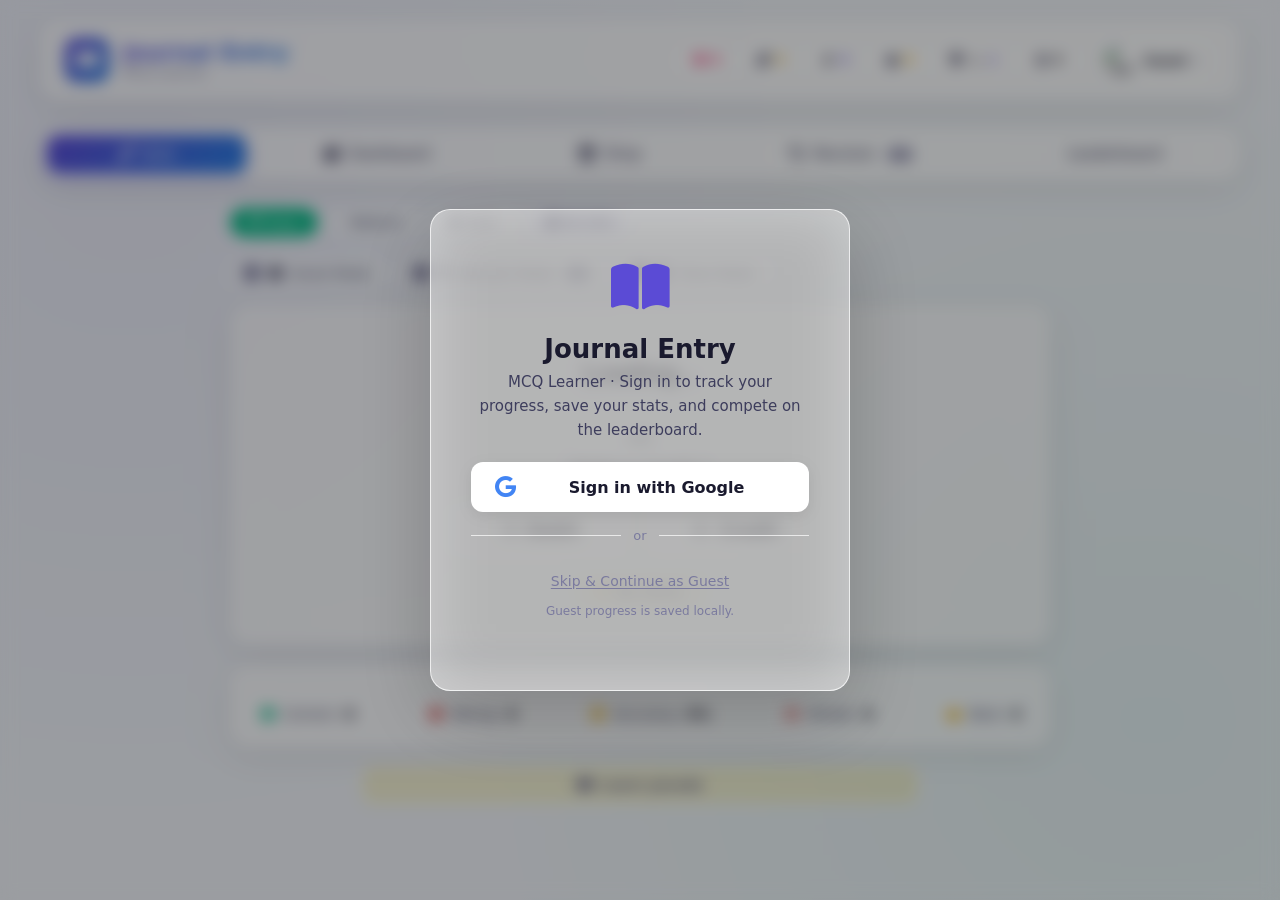
==== commit 6682f175: "Add files via upload" ====
--- a/index.html
+++ b/index.html
@@ -284,7 +284,7 @@
                         </div>
                         <div class="shop-item">
                             <div class="item-name">Pro Pack</div>
-                            <div class="item-desc"><span class="get-label">Get</span> 20 Hints + <span class="ruby-icon"><i class="fas fa-gem"></i></span> 2</div>
+                            <div class="item-desc"><span class="get-label">Get</span> 20 Hints</div>
                             <div class="item-price">
                                 <span class="price-tag"><span class="coin-icon"><i class="fas fa-coins"></i></span> 90</span>
                                 <span class="price-tag"><span class="ruby-icon"><i class="fas fa-gem"></i></span> 2</span>
@@ -293,7 +293,7 @@
                         </div>
                         <div class="shop-item">
                             <div class="item-name">Master Pack</div>
-                            <div class="item-desc"><span class="get-label">Get</span> 50 Hints + <span class="ruby-icon"><i class="fas fa-gem"></i></span> 5</div>
+                            <div class="item-desc"><span class="get-label">Get</span> 50 Hints</div>
                             <div class="item-price">
                                 <span class="price-tag"><span class="coin-icon"><i class="fas fa-coins"></i></span> 220</span>
                                 <span class="price-tag"><span class="ruby-icon"><i class="fas fa-gem"></i></span> 5</span>
@@ -437,8 +437,9 @@
                 </div>
             </div>
         </section>
-
     </div>
+    <script src="firebase.js"></script>
+    <script src="quiz.js"></script>
     <script src="script.js"></script>
 </body>
 </html>
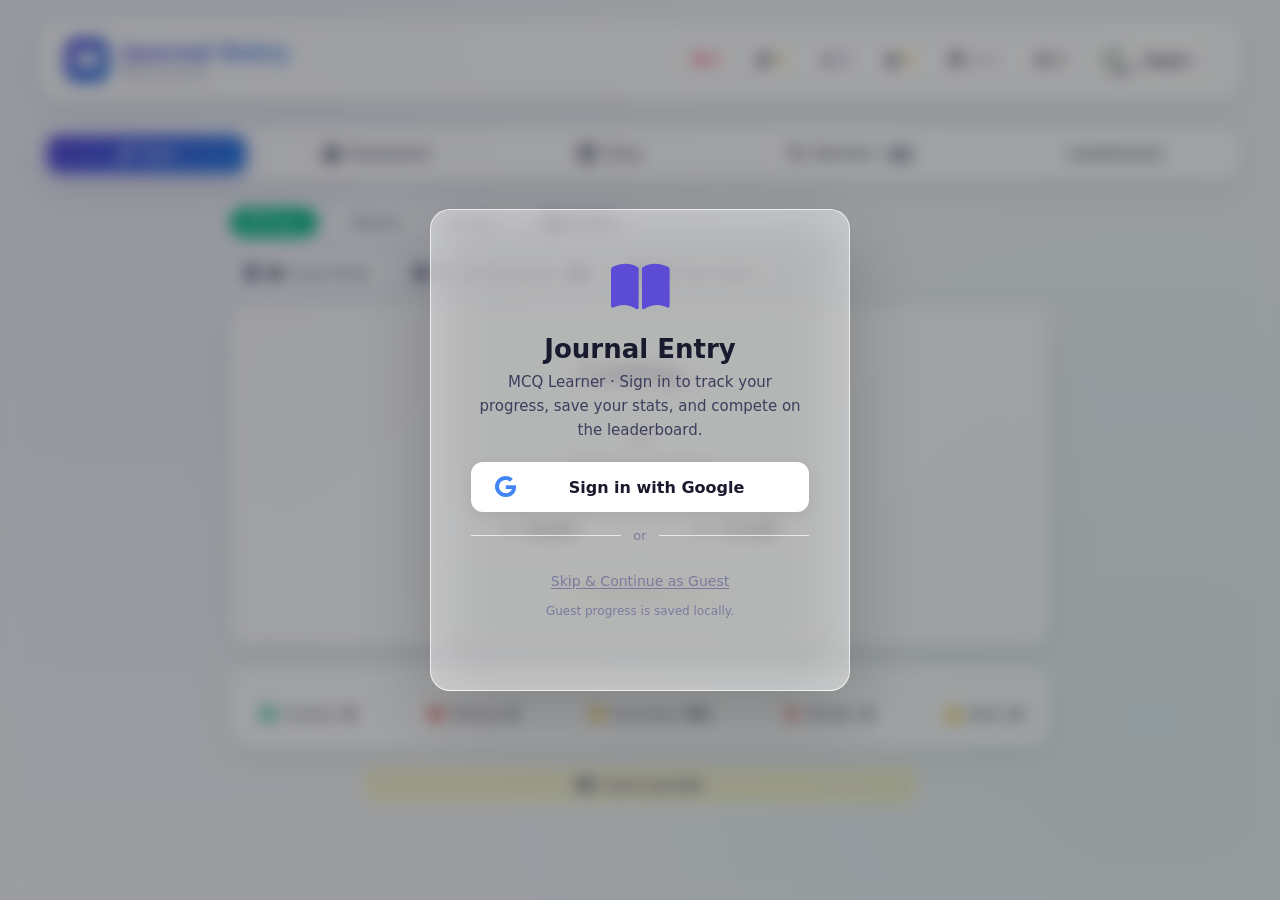
==== commit 18de8435: "Add files via upload" ====
--- a/index.html
+++ b/index.html
@@ -439,7 +439,6 @@
         </section>
     </div>
     <script src="firebase.js"></script>
-    <script src="quiz.js"></script>
     <script src="script.js"></script>
 </body>
 </html>
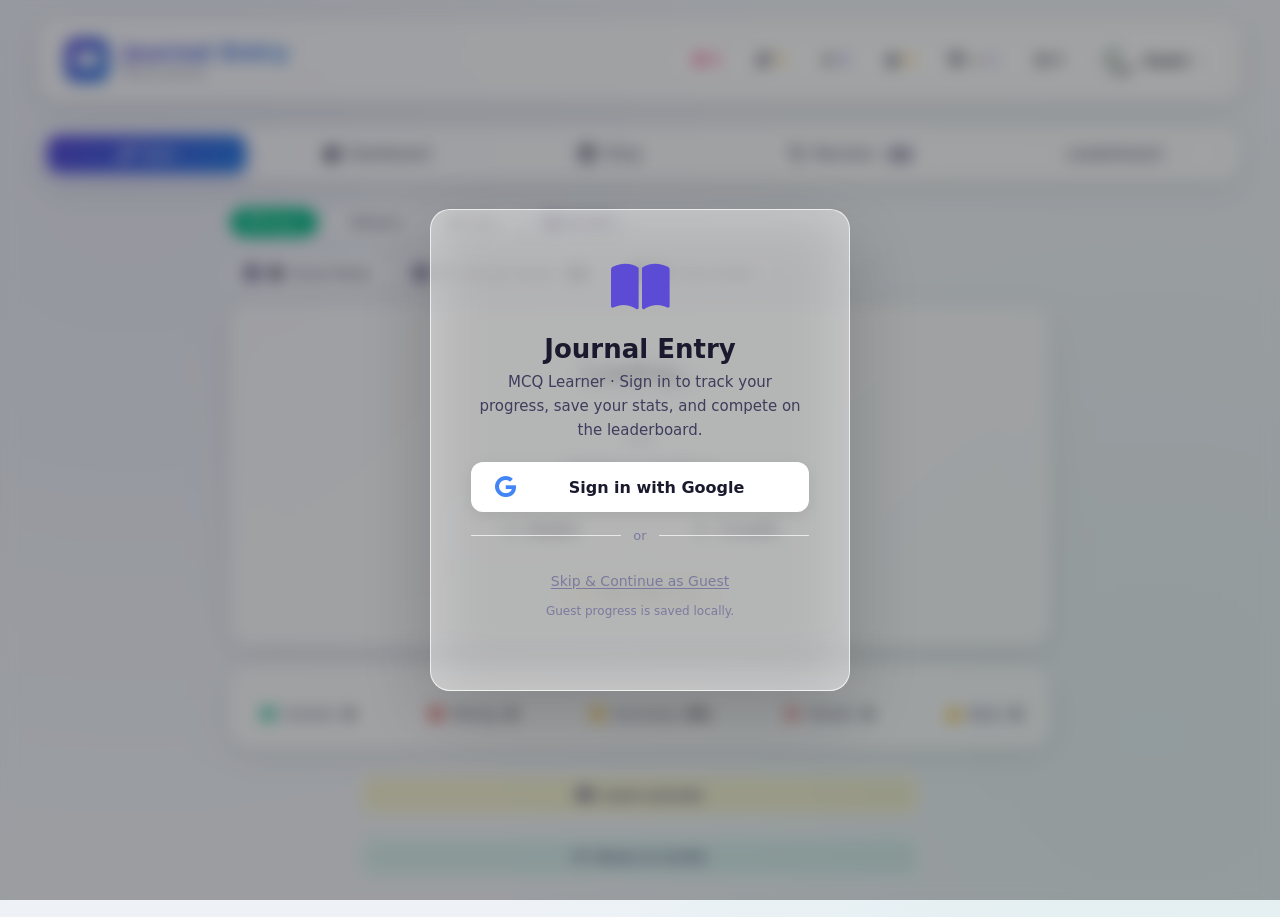
==== commit 1719ac40: "Add files via upload" ====
--- a/index.html
+++ b/index.html
@@ -94,7 +94,7 @@
         </nav>
 
         <!-- ============================================================
-        SECTION: QUIZ (UPDATED)
+        SECTION: QUIZ (UPDATED – Timer Mode Hearts Removed)
         ============================================================ -->
         <section class="section-panel active" id="section-quiz">
             <div class="quiz-container">
@@ -123,10 +123,6 @@
                     <button class="mode-toggle" id="timerToggle">
                         <span class="toggle-dot"></span> <i class="fas fa-hourglass-half"></i> Timer Mode
                         <span class="timer-badge" id="timerBadge" style="display:none;">⏱</span>
-                        <span class="hearts-inline" id="heartsInline">
-                            <span id="heartsInlineDisplay"></span>
-                            <span class="heart-count" id="heartsInlineCount">5</span>
-                        </span>
                     </button>
                     <div class="timer-options" id="timerOptions">
                         <button class="timer-opt active" data-timer="5">5s</button>
@@ -140,7 +136,6 @@
                     </div>
                     <div class="transaction-display" id="transactionDisplay">Loading...</div>
 
-                    <!-- UPDATED: Account name first, then "Debit or Credit ?" -->
                     <div class="account-prompt">
                         <strong id="accountName">—</strong>
                         <div class="account-question">Debit or Credit ?</div>
@@ -184,10 +179,14 @@
                     </div>
                 </div>
 
-                <div class="Lern" style="margin-top:18px;">
+                <div class="Lern" style="margin-top:18px;display:flex;gap:12px;flex-wrap:wrap;justify-content:center;">
                     <a href="lern.html" class="learn-more" id="learnJavedaBtn">
                         <i class="fas fa-book-open"></i> Learn Javeda
                     </a>
+                    <!-- Share button for "Bring a Friend" badge -->
+                    <button class="learn-more" id="shareBtn" style="background:rgba(15,184,138,0.10);">
+                        <i class="fas fa-share-alt"></i> Share & Invite
+                    </button>
                 </div>
 
             </div>
@@ -438,6 +437,20 @@
             </div>
         </section>
     </div>
+
+    <!-- ===== BADGE DETAIL MODAL ===== -->
+    <div class="modal-overlay" id="badgeModal">
+        <div class="modal" style="max-width:500px;">
+            <div class="modal-icon" id="badgeModalIcon" style="font-size:48px;text-align:center;">🏆</div>
+            <h2 id="badgeModalTitle" style="text-align:center;font-size:22px;font-weight:700;margin:4px 0 2px;">Badge Name</h2>
+            <p id="badgeModalDesc" style="text-align:center;color:var(--text-secondary);font-size:14px;line-height:1.5;margin:4px 0 16px;">How to earn this badge</p>
+            <div id="badgeProgressContainer" style="margin:8px 0 4px;"></div>
+            <div class="modal-actions" style="display:flex;justify-content:center;gap:12px;margin-top:16px;">
+                <button class="btn btn-primary" id="badgeModalClose" style="padding:8px 32px;border-radius:30px;border:none;background:var(--gradient-1);color:#fff;font-weight:600;cursor:pointer;">Close</button>
+            </div>
+        </div>
+    </div>
+
     <script src="firebase.js"></script>
     <script src="script.js"></script>
 </body>
--- a/style.css
+++ b/style.css
@@ -2149,4 +2149,51 @@
     .account-prompt .account-question {
         font-size: 15px;
     }
+}
+.modal-overlay {
+  position: fixed;
+  top: 0;
+  left: 0;
+  width: 100%;
+  height: 100%;
+  background: rgba(0, 0, 0, 0.30);
+  backdrop-filter: blur(6px);
+  -webkit-backdrop-filter: blur(6px);
+  z-index: 10000;
+  display: flex;
+  align-items: center;
+  justify-content: center;
+  opacity: 0;
+  pointer-events: none;
+  transition: opacity 0.35s ease;
+}
+.modal-overlay.show {
+  opacity: 1;
+  pointer-events: auto;
+}
+.modal {
+  background: var(--glass-bg);
+  backdrop-filter: blur(30px);
+  -webkit-backdrop-filter: blur(30px);
+  border: 1px solid var(--glass-border);
+  border-radius: var(--radius);
+  padding: 36px 40px;
+  max-width: 460px;
+  width: 100%;
+  box-shadow: 0 24px 80px rgba(0, 0, 0, 0.15);
+  transform: scale(0.95);
+  transition: transform 0.35s cubic-bezier(0.34, 1.56, 0.64, 1);
+}
+.modal-overlay.show .modal {
+  transform: scale(1);
+}
+.modal .modal-icon {
+  font-size: 48px;
+  text-align: center;
+  margin-bottom: 8px;
+}
+.modal .modal-actions .btn {
+  min-width: 110px;
+  justify-content: center;
+  padding: 10px 28px;
 }
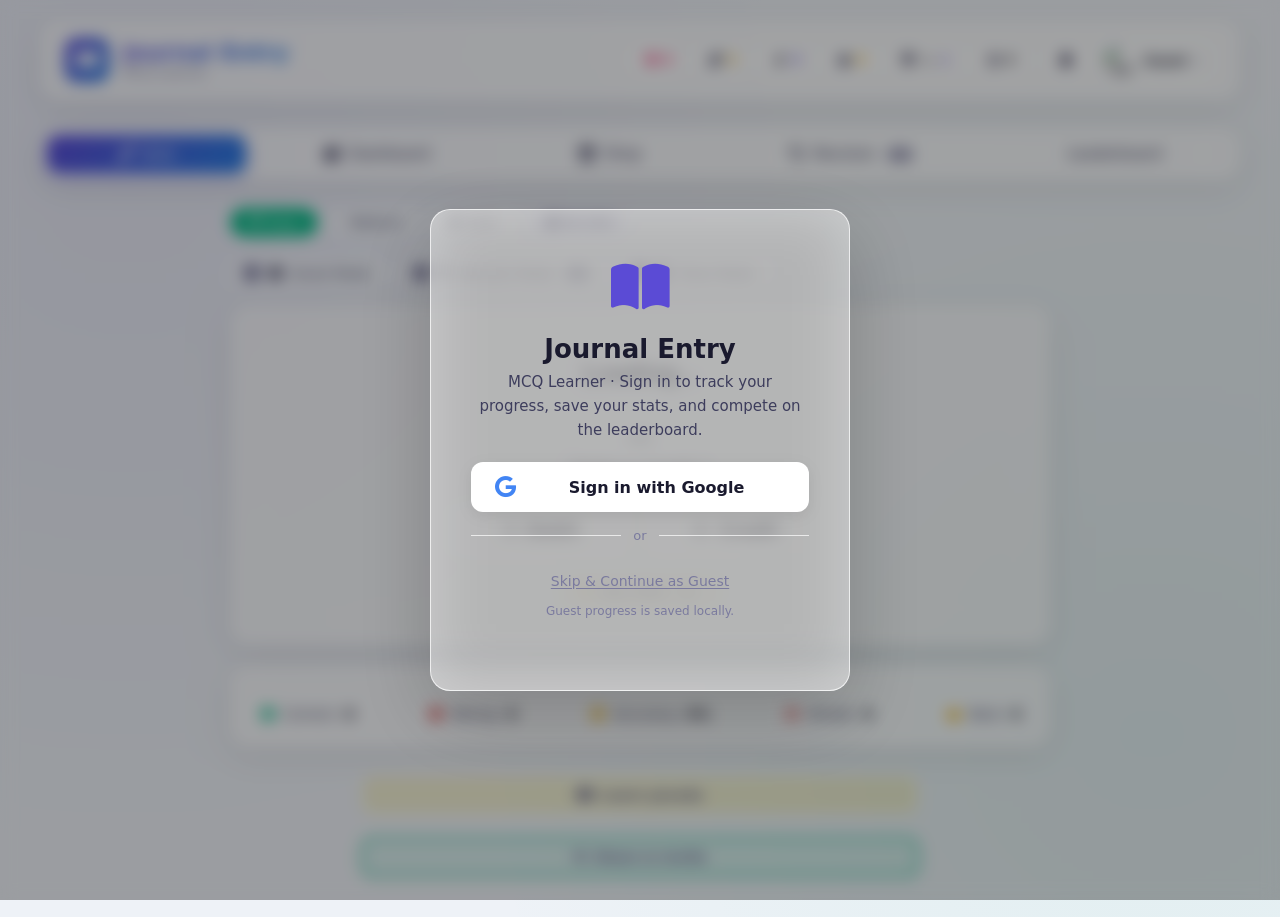
==== commit b200f63c: "Add files via upload" ====
--- a/index.html
+++ b/index.html
@@ -71,6 +71,13 @@
                 <span class="stat-pill"><i class="fas fa-trophy"></i> Lv.<span class="num level" id="hLevel">1</span></span>
                 <span class="stat-pill"><i class="fas fa-fire"></i> <span class="num" id="hStreak">0</span></span>
                 <div class="booster-status-bar" id="boosterStatusBar"></div>
+
+                <!-- ===== BELL NOTIFICATION ICON ===== -->
+                <span class="stat-pill" id="bellContainer" style="position:relative;cursor:pointer;padding:4px 10px;">
+                    <i class="fas fa-bell" style="font-size:16px;color:var(--text-secondary);"></i>
+                    <span id="bellBadge" style="position:absolute;top:-4px;right:-4px;background:var(--accent-4);color:#fff;font-size:9px;border-radius:50%;padding:2px 6px;min-width:16px;text-align:center;display:none;font-weight:700;line-height:1.4;">0</span>
+                </span>
+
                 <div class="user-menu" id="userMenu">
                     <div class="user-info" id="userInfo">
                         <img class="user-avatar" id="userAvatar" src="https://ui-avatars.com/api/?name=Guest&background=5b4bd5&color=fff&size=36" alt="User" />
@@ -83,6 +90,20 @@
                 </div>
             </div>
         </header>
+
+        <!-- ===== NOTIFICATION DROPDOWN ===== -->
+        <div id="notificationDropdown" style="display:none;position:absolute;right:20px;top:72px;background:var(--glass-bg);backdrop-filter:blur(20px);-webkit-backdrop-filter:blur(20px);border:1px solid var(--glass-border);border-radius:var(--radius-sm);padding:8px 0;min-width:280px;max-height:340px;overflow-y:auto;z-index:999;box-shadow:var(--glass-shadow);">
+            <div style="padding:8px 16px 10px;font-weight:700;font-size:15px;border-bottom:1px solid var(--glass-border);color:var(--text-primary);display:flex;justify-content:space-between;align-items:center;">
+                <span><i class="fas fa-bell" style="color:var(--accent-1);margin-right:8px;"></i>Notifications</span>
+                <span style="font-size:12px;font-weight:400;color:var(--text-muted);" id="notifCountLabel">0 unread</span>
+            </div>
+            <div id="notificationList" style="padding:4px 0;"></div>
+            <div style="padding:8px 16px;text-align:center;border-top:1px solid var(--glass-border);">
+                <button id="markAllReadBtn" style="background:none;border:none;color:var(--accent-1);font-weight:600;cursor:pointer;font-size:13px;font-family:var(--font);padding:4px 12px;border-radius:20px;transition:var(--transition);">
+                    <i class="fas fa-check-double"></i> Mark all as read
+                </button>
+            </div>
+        </div>
 
         <!-- ===== NAV ===== -->
         <nav class="nav-tabs" id="navTabs">
@@ -94,7 +115,7 @@
         </nav>
 
         <!-- ============================================================
-        SECTION: QUIZ (UPDATED – Timer Mode Hearts Removed)
+        SECTION: QUIZ
         ============================================================ -->
         <section class="section-panel active" id="section-quiz">
             <div class="quiz-container">
@@ -183,8 +204,7 @@
                     <a href="lern.html" class="learn-more" id="learnJavedaBtn">
                         <i class="fas fa-book-open"></i> Learn Javeda
                     </a>
-                    <!-- Share button for "Bring a Friend" badge -->
-                    <button class="learn-more" id="shareBtn" style="background:rgba(15,184,138,0.10);">
+                    <button class="learn-more" id="shareBtn" style="border-color:var(--accent-2);background:rgba(15,184,138,0.10);">
                         <i class="fas fa-share-alt"></i> Share & Invite
                     </button>
                 </div>
@@ -193,7 +213,7 @@
         </section>
 
         <!-- ============================================================
-        SECTION: DASHBOARD (unchanged)
+        SECTION: DASHBOARD
         ============================================================ -->
         <section class="section-panel" id="section-dashboard">
             <h2 style="font-size:24px;margin-bottom:20px;display:flex;align-items:center;gap:10px;">
@@ -242,7 +262,7 @@
         </section>
 
         <!-- ============================================================
-        SECTION: SHOP (unchanged)
+        SECTION: SHOP
         ============================================================ -->
         <section class="section-panel" id="section-shop">
             <h2 style="font-size:24px;margin-bottom:20px;display:flex;align-items:center;gap:10px;">
@@ -376,7 +396,7 @@
         </section>
 
         <!-- ============================================================
-        SECTION: REVISION (unchanged)
+        SECTION: REVISION
         ============================================================ -->
         <section class="section-panel" id="section-revision">
             <h2 style="font-size:24px;margin-bottom:20px;display:flex;align-items:center;gap:10px;">
@@ -407,7 +427,7 @@
         </section>
 
         <!-- ============================================================
-        SECTION: LEADERBOARD (unchanged)
+        SECTION: LEADERBOARD
         ============================================================ -->
         <section class="section-panel" id="section-leaderboard">
             <h2 style="font-size:24px;margin-bottom:20px;display:flex;align-items:center;gap:10px;">
@@ -451,6 +471,7 @@
         </div>
     </div>
 
+    <script src="bell.js"></script>
     <script src="firebase.js"></script>
     <script src="script.js"></script>
 </body>
